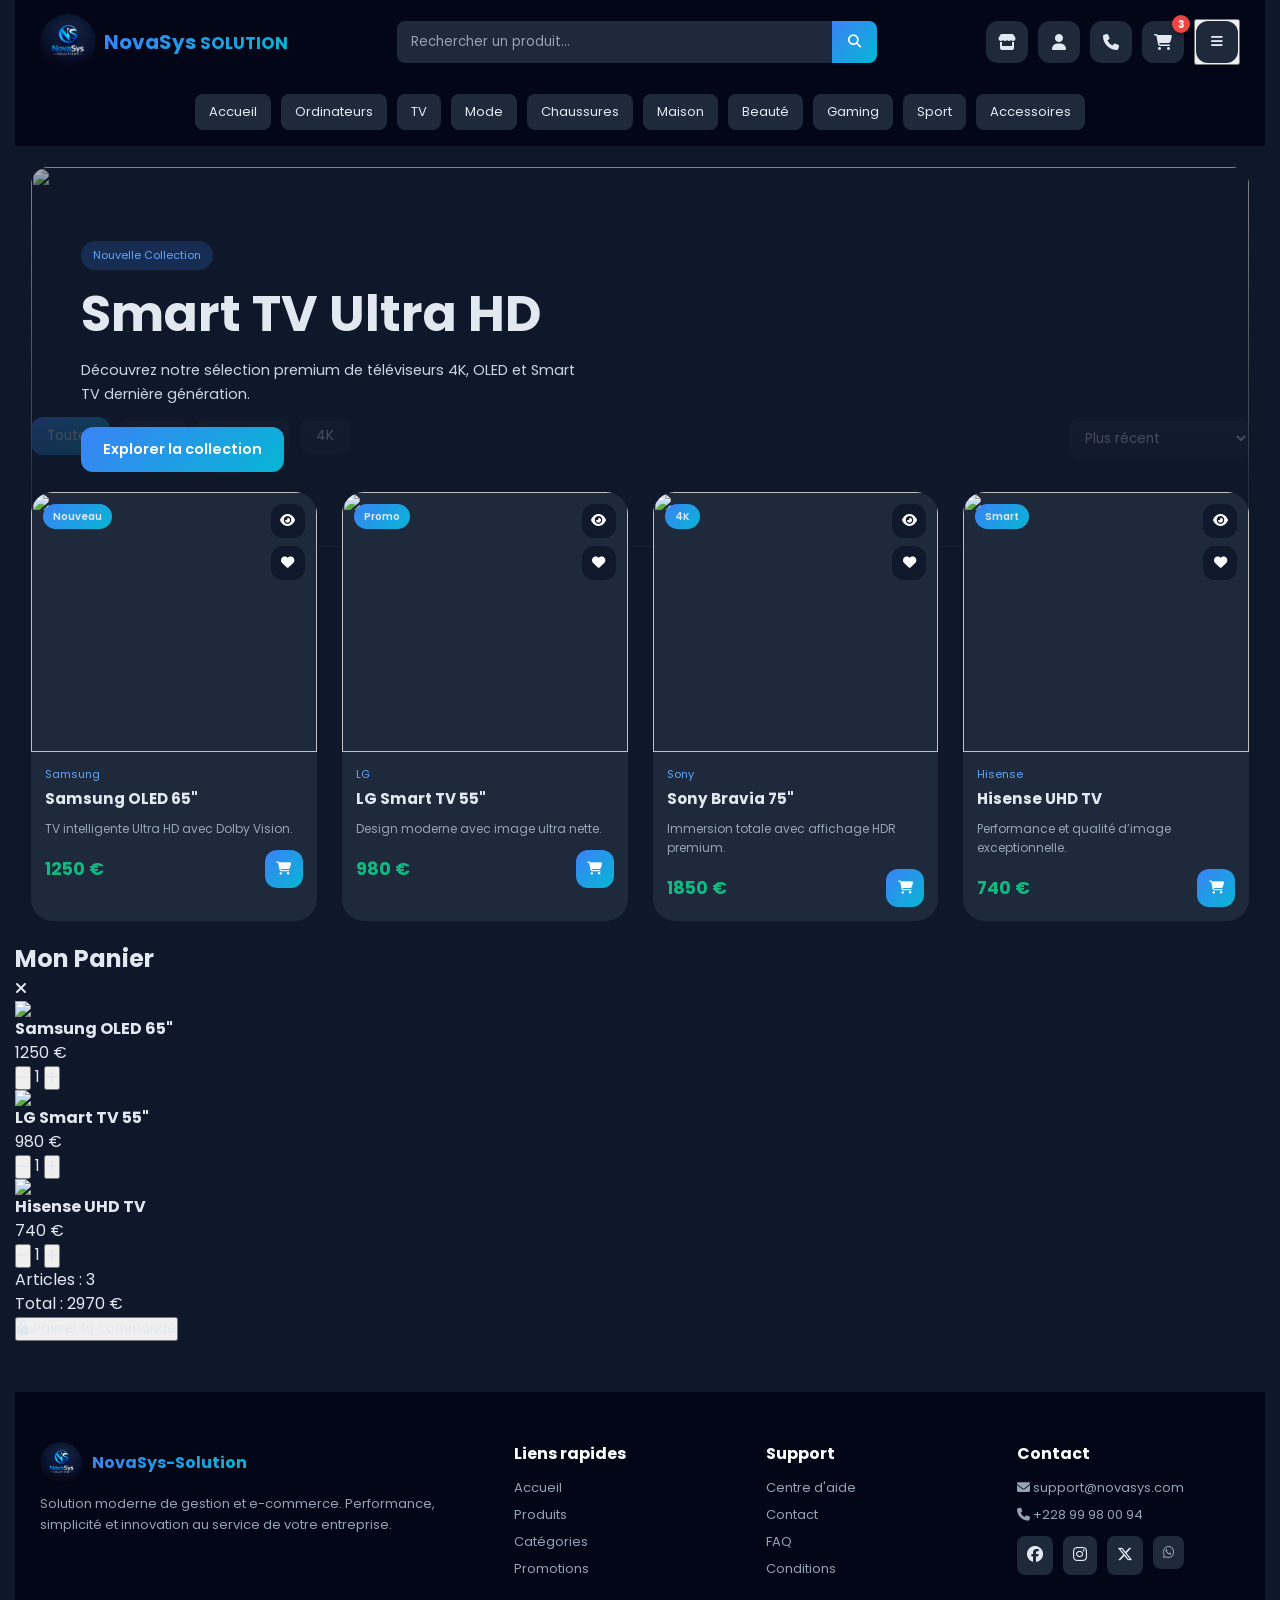
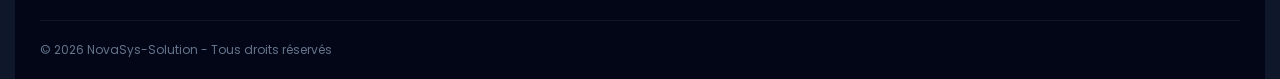
==== Categories.html @ 07cbf14b "Add files via upload" ====
<!DOCTYPE html>
<html lang="fr">
<head>

<meta charset="UTF-8"/>
<meta name="viewport" content="width=device-width, initial-scale=1.0"/>

<title>NovaSys-Solution</title>

<link href="https://fonts.googleapis.com/css2?family=Poppins:wght@300;400;500;600;700&display=swap" rel="stylesheet">
<link rel="stylesheet" href="https://cdnjs.cloudflare.com/ajax/libs/font-awesome/6.5.2/css/all.min.css"/>
<link rel="stylesheet" href="categorie.css">
  <link rel="stylesheet" href="Style.css">
</head>

<body>

<!-- ================= NAVBAR ================= -->
  <header class="navbar">

    <div class="top-nav">
      <div class="top-container">

        <a href="Acceuil.html" class="logo">
          <img src="logo.png" alt="Logo NovaSys-Solution">
          <span>
            NovaSys
            <small>SOLUTION</small>
          </span>
        </a>

        <form class="search" role="search" aria-label="Recherche de produits">
          <input type="text" placeholder="Rechercher un produit..." aria-label="Rechercher un produit">
          <button type="submit" aria-label="Lancer la recherche">
            <i class="fa fa-search" aria-hidden="true"></i>
          </button>
        </form>

        <div class="icons">

          <i class="fa fa-store" role="button" tabindex="0" aria-label="Nos boutiques"></i>

          <a href="login.html" aria-label="Mon compte">
            <i class="fa fa-user" aria-hidden="true"></i>
          </a>

          <a href="tel:+22899980094" aria-label="Nous appeler">
            <i class="fa fa-phone" aria-hidden="true"></i>
          </a>

          <!-- PANIER -->
          <div class="cart-icon" id="openCart" role="button" tabindex="0" aria-label="Ouvrir le panier">
            <i class="fa fa-cart-shopping" aria-hidden="true"></i>
            <span class="cart-badge" id="cartCount">3</span>
          </div>

          <button class="menu-toggle" id="menuToggle" aria-label="Ouvrir le menu" aria-expanded="false">
            <i class="fa fa-bars" aria-hidden="true"></i>
          </button>

        </div>

      </div>
    </div>

    <nav class="category-nav" id="categoryNav" aria-label="Catégories de produits">
      <div class="category-container">

        <a href="Acceuil.html"><div class="category">Accueil</div></a>
        <a href="Categories.html"><div class="category">Ordinateurs</div></a>
        <a href="Categories.html"><div class="category">TV</div></a>
        <a href="Categories.html"><div class="category">Mode</div></a>
        <a href="Categories.html"><div class="category">Chaussures</div></a>
        <a href="Categories.html"><div class="category">Maison</div></a>
        <a href="Categories.html"><div class="category">Beauté</div></a>
        <a href="Categories.html"><div class="category">Gaming</div></a>
        <a href="Categories.html"><div class="category">Sport</div></a>
        <a href="Categories.html"><div class="category">Accessoires</div></a>

      </div>
    </nav>

  </header>


<!-- ================= HERO ================= -->

<section class="hero">

  <div class="hero-box">

    <img src="https://picsum.photos/1400/500?tv" alt="">

    <div class="hero-overlay">

      <div class="hero-content">

        <span>Nouvelle Collection</span>

        <h1>Smart TV Ultra HD</h1>

        <p>
          Découvrez notre sélection premium de téléviseurs 4K,
          OLED et Smart TV dernière génération.
        </p>

        <button>
          Explorer la collection
        </button>

      </div>

    </div>

  </div>

</section>

<!-- ================= FILTER ================= -->

<div class="filter-bar">

  <div class="filter-left">

    <button class="filter-btn active">Toutes</button>
    <button class="filter-btn">OLED</button>
    <button class="filter-btn">Smart TV</button>
    <button class="filter-btn">4K</button>

  </div>

  <div class="filter-right">

    <select>
      <option>Plus récent</option>
      <option>Prix croissant</option>
      <option>Prix décroissant</option>
    </select>

  </div>

</div>

<!-- ================= PRODUCTS ================= -->

<section class="products-section">

  <div class="products">

    <!-- PRODUCT -->
    <div class="product">

      <div class="product-image">

        <img src="https://picsum.photos/400/300?201">

        <span class="product-badge">
          Nouveau
        </span>

        <div class="product-actions">

          <button>
            <i class="fa fa-eye"></i>
          </button>

          <button>
            <i class="fa fa-heart"></i>
          </button>

        </div>

      </div>

      <div class="product-body">

        <div class="product-category">
          Samsung
        </div>

        <h3>Samsung OLED 65"</h3>

        <p class="product-desc">
          TV intelligente Ultra HD avec Dolby Vision.
        </p>

        <div class="product-footer">

          <div class="price">
            1250 €
          </div>

          <button class="btn-cart">
            <i class="fa fa-cart-shopping"></i>
          </button>

        </div>

      </div>

    </div>

    <!-- PRODUCT -->
    <div class="product">

      <div class="product-image">

        <img src="https://picsum.photos/400/300?202">

        <span class="product-badge">
          Promo
        </span>

        <div class="product-actions">

          <button>
            <i class="fa fa-eye"></i>
          </button>

          <button>
            <i class="fa fa-heart"></i>
          </button>

        </div>

      </div>

      <div class="product-body">

        <div class="product-category">
          LG
        </div>

        <h3>LG Smart TV 55"</h3>

        <p class="product-desc">
          Design moderne avec image ultra nette.
        </p>

        <div class="product-footer">

          <div class="price">
            980 €
          </div>

          <button class="btn-cart">
            <i class="fa fa-cart-shopping"></i>
          </button>

        </div>

      </div>

    </div>

    <!-- PRODUCT -->
    <div class="product">

      <div class="product-image">

        <img src="https://picsum.photos/400/300?203">

        <span class="product-badge">
          4K
        </span>

        <div class="product-actions">

          <button>
            <i class="fa fa-eye"></i>
          </button>

          <button>
            <i class="fa fa-heart"></i>
          </button>

        </div>

      </div>

      <div class="product-body">

        <div class="product-category">
          Sony
        </div>

        <h3>Sony Bravia 75"</h3>

        <p class="product-desc">
          Immersion totale avec affichage HDR premium.
        </p>

        <div class="product-footer">

          <div class="price">
            1850 €
          </div>

          <button class="btn-cart">
            <i class="fa fa-cart-shopping"></i>
          </button>

        </div>

      </div>

    </div>

    <!-- PRODUCT -->
    <div class="product">

      <div class="product-image">

        <img src="https://picsum.photos/400/300?204">

        <span class="product-badge">
          Smart
        </span>

        <div class="product-actions">

          <button>
            <i class="fa fa-eye"></i>
          </button>

          <button>
            <i class="fa fa-heart"></i>
          </button>

        </div>

      </div>

      <div class="product-body">

        <div class="product-category">
          Hisense
        </div>

        <h3>Hisense UHD TV</h3>

        <p class="product-desc">
          Performance et qualité d’image exceptionnelle.
        </p>

        <div class="product-footer">

          <div class="price">
            740 €
          </div>

          <button class="btn-cart">
            <i class="fa fa-cart-shopping"></i>
          </button>

        </div>

      </div>

    </div>

  </div>

</section>

<!-- ================= PANIER LATERAL ================= -->

<div class="cart-overlay" id="cartOverlay"></div>

<div class="cart-sidebar" id="cartSidebar">

  <!-- HEADER -->
  <div class="cart-header">

    <h2>Mon Panier</h2>

    <i class="fa fa-xmark close-cart" id="closeCart"></i>

  </div>

  <!-- CONTENU PANIER -->
  <div class="cart-content">

    <!-- ARTICLE -->
    <div class="cart-item" data-price="1250">

      <img src="https://picsum.photos/100/100?201">

      <div class="cart-item-info">

        <h4>Samsung OLED 65"</h4>

        <p class="cart-price">1250 €</p>

        <!-- QUANTITE -->
        <div class="quantity-box">

          <button class="qty-btn minus">
            <i class="fa fa-minus"></i>
          </button>

          <span class="qty">1</span>

          <button class="qty-btn plus">
            <i class="fa fa-plus"></i>
          </button>

        </div>

      </div>

    </div>

    <!-- ARTICLE -->
    <div class="cart-item" data-price="980">

      <img src="https://picsum.photos/100/100?202">

      <div class="cart-item-info">

        <h4>LG Smart TV 55"</h4>

        <p class="cart-price">980 €</p>

        <!-- QUANTITE -->
        <div class="quantity-box">

          <button class="qty-btn minus">
            <i class="fa fa-minus"></i>
          </button>

          <span class="qty">1</span>

          <button class="qty-btn plus">
            <i class="fa fa-plus"></i>
          </button>

        </div>

      </div>

    </div>

    <!-- ARTICLE -->
    <div class="cart-item" data-price="740">

      <img src="https://picsum.photos/100/100?204">

      <div class="cart-item-info">

        <h4>Hisense UHD TV</h4>

        <p class="cart-price">740 €</p>

        <!-- QUANTITE -->
        <div class="quantity-box">

          <button class="qty-btn minus">
            <i class="fa fa-minus"></i>
          </button>

          <span class="qty">1</span>

          <button class="qty-btn plus">
            <i class="fa fa-plus"></i>
          </button>

        </div>

      </div>

    </div>

  </div>

  <!-- FOOTER -->
  <div class="cart-footer">

    <!-- NOMBRE D'ARTICLES -->
    <div class="cart-total">

      <span>Articles :</span>

      <span id="totalItems">3</span>

    </div>

    <!-- TOTAL PANIER -->
    <div class="cart-total">

      <span>Total :</span>

      <span id="totalPrice">2970 €</span>

    </div>

    <!-- BOUTON -->
    <button class="checkout-btn">

      <i class="fa fa-bag-shopping"></i>

      Passer la commande

    </button>

  </div>

</div>

<footer class="footer">

  <div class="footer-container">

    <!-- LOGO + DESCRIPTION -->
    <div class="footer-col">

      <div class="footer-logo">

        <img src="logo.png" alt="logo">

        <span>NovaSys-Solution</span>

      </div>

      <p>
        Solution moderne de gestion et e-commerce.
        Performance, simplicité et innovation au service de votre entreprise.
      </p>

    </div>

    <!-- LIENS RAPIDES -->
    <div class="footer-col">

      <h3>Liens rapides</h3>

      <a href="#">Accueil</a>
      <a href="#">Produits</a>
      <a href="#">Catégories</a>
      <a href="#">Promotions</a>

    </div>

    <!-- SUPPORT -->
    <div class="footer-col">

      <h3>Support</h3>

      <a href="#">Centre d'aide</a>
      <a href="#">Contact</a>
      <a href="#">FAQ</a>
      <a href="#">Conditions</a>

    </div>

    <!-- CONTACT -->
    <div class="footer-col">

      <h3>Contact</h3>

      <p>
        <i class="fa fa-envelope"></i>
        support@novasys.com
      </p>

      <p>
        <i class="fa fa-phone"></i>
        +228 99 98 00 94
      </p>

      <div class="socials">

        <i class="fa-brands fa-facebook"></i>
        <i class="fa-brands fa-instagram"></i>
        <i class="fa-brands fa-x-twitter"></i>

        <a href="https://wa.me/22899980094" target="_blank">
          <i class="fa-brands fa-whatsapp"></i>
        </a>

      </div>

    </div>

  </div>

  <div class="footer-bottom">
    © 2026 NovaSys-Solution - Tous droits réservés
  </div>

</footer>

<script>

/* ================= OUVERTURE PANIER ================= */

const openCart = document.getElementById("openCart");
const closeCart = document.getElementById("closeCart");
const cartSidebar = document.getElementById("cartSidebar");
const cartOverlay = document.getElementById("cartOverlay");

openCart.addEventListener("click", ()=>{

  cartSidebar.classList.add("active");
  cartOverlay.classList.add("active");

});

closeCart.addEventListener("click", ()=>{

  cartSidebar.classList.remove("active");
  cartOverlay.classList.remove("active");

});

cartOverlay.addEventListener("click", ()=>{

  cartSidebar.classList.remove("active");
  cartOverlay.classList.remove("active");

});

/* ================= GESTION QUANTITE ================= */

const plusBtns = document.querySelectorAll(".plus");
const minusBtns = document.querySelectorAll(".minus");

plusBtns.forEach(btn=>{

  btn.addEventListener("click", ()=>{

    const cartItem = btn.closest(".cart-item");

    const qtyElement = cartItem.querySelector(".qty");

    let qty = parseInt(qtyElement.innerText);

    qty++;

    qtyElement.innerText = qty;

    updateCart();

  });

});

minusBtns.forEach(btn=>{

  btn.addEventListener("click", ()=>{

    const cartItem = btn.closest(".cart-item");

    const qtyElement = cartItem.querySelector(".qty");

    let qty = parseInt(qtyElement.innerText);

    if(qty > 1){

      qty--;

      qtyElement.innerText = qty;

      updateCart();

    }

  });

});

/* ================= TOTAL PANIER ================= */

function updateCart(){

  const cartItems = document.querySelectorAll(".cart-item");

  let total = 0;

  let totalItems = 0;

  cartItems.forEach(item=>{

    const price = parseInt(item.dataset.price);

    const qty = parseInt(item.querySelector(".qty").innerText);

    total += price * qty;

    totalItems += qty;

  });

  document.getElementById("totalPrice").innerText = total + " €";

  document.getElementById("totalItems").innerText = totalItems;

  document.getElementById("cartCount").innerText = totalItems;

}

/* INITIALISATION */

updateCart();

</script>

</body>
</html>
---- categorie.css ----
/* =====================================================================
   NOVASYS-SOLUTION — PAGE CATÉGORIE (categorie.css)
   Réécriture complète — approche MOBILE-FIRST
   Breakpoints : 576px / 768px / 992px / 1200px / 1400px
   Variables harmonisées avec r.css pour une cohérence inter-pages.
   ===================================================================== */

/* =====================================================================
   1. RESET
   ===================================================================== */
*,
*::before,
*::after {
  margin: 0;
  padding: 0;
  box-sizing: border-box;
}

html {
  scroll-behavior: smooth;
  scrollbar-gutter: stable both-edges;
}

body {
  font-family: 'Poppins', sans-serif;
  background: var(--dark);
  color: var(--text);
  line-height: 1.5;
  -webkit-font-smoothing: antialiased;
}

img {
  display: block;
  max-width: 100%;
}

button,
input,
select {
  font-family: inherit;
  color: inherit;
}

a {
  color: inherit;
  text-decoration: none;
}

ul {
  list-style: none;
}

a:focus-visible,
button:focus-visible,
input:focus-visible,
select:focus-visible,
.category:focus-visible,
[tabindex]:focus-visible {
  outline: 2px solid var(--secondary);
  outline-offset: 2px;
  border-radius: 6px;
}


/* =====================================================================
   2. DESIGN TOKENS
   ===================================================================== */
:root {
  /* Couleurs */
  --dark: #0f172a;
  --dark-strong: #020617;
  --card: #1e293b;
  --surface: #111827;
  --primary: #3b82f6;
  --secondary: #06b6d4;
  --gradient: linear-gradient(135deg, var(--primary), var(--secondary));
  --text: #e2e8f0;
  --muted: #94a3b8;
  --success: #10b981;
  --danger: #ef4444;
  --border-soft: rgba(255, 255, 255, 0.06);

  /* Rayons */
  --radius-sm: 8px;
  --radius-md: 12px;
  --radius-lg: 18px;
  --radius-xl: 22px;
  --radius-pill: 999px;

  /* Ombres */
  --shadow-sm: 0 4px 12px rgba(0, 0, 0, 0.25);
  --shadow-md: 0 15px 35px rgba(0, 0, 0, 0.35);

  /* Transitions */
  --transition-fast: 0.2s ease;
  --transition-base: 0.3s ease;
  --transition-slow: 0.4s ease;

  /* Conteneurs */
  --container-max: 1200px;
  --container-wide: 1250px;

  --navbar-height: 74px;
}


/* =====================================================================
   3. NAVBAR
   ===================================================================== */
.navbar {
  background: var(--dark-strong);
  border-bottom: 1px solid var(--border-soft);
}

/* ---------- TOP NAV ---------- */
.top-nav {
  display: flex;
  justify-content: center;
  align-items: center;
  padding: 12px 16px;
}

.top-container {
  width: 100%;
  max-width: var(--container-max);
  display: flex;
  flex-wrap: wrap;
  justify-content: space-between;
  align-items: center;
  gap: 10px;
}

/* ---------- LOGO ---------- */
.logo {
  display: flex;
  align-items: center;
  gap: 8px;
  font-weight: 800;
  font-size: 14px;
  cursor: pointer;
  flex-shrink: 0;
}

.logo img {
  width: 42px;
  height: 42px;
  object-fit: cover;
  border-radius: 50%;
  flex-shrink: 0;
}

.logo span {
  background: var(--gradient);
  -webkit-background-clip: text;
  -webkit-text-fill-color: transparent;
  background-clip: text;
  font-weight: 700;
  font-size: 16px;
}

/* ---------- RECHERCHE ---------- */
.search {
  display: flex;
  width: 100%;
  order: 3;                 /* passe sous le logo/icônes en mobile */
}

.search input {
  width: 100%;
  min-width: 0;
  padding: 11px 14px;
  border: none;
  outline: none;
  background: var(--card);
  color: white;
  border-radius: var(--radius-sm) 0 0 var(--radius-sm);
}

.search input::placeholder {
  color: var(--muted);
}

.search button {
  flex-shrink: 0;
  padding: 0 16px;
  border: none;
  background: var(--gradient);
  color: white;
  border-radius: 0 var(--radius-sm) var(--radius-sm) 0;
  cursor: pointer;
  transition: filter var(--transition-fast);
}

.search button:hover {
  filter: brightness(1.1);
}

/* ---------- ICÔNES ---------- */
.icons {
  display: flex;
  align-items: center;
  gap: 10px;
  flex-shrink: 0;
}

.icons i {
  width: 38px;
  height: 38px;
  display: flex;
  align-items: center;
  justify-content: center;
  background: var(--card);
  border-radius: var(--radius-md);
  cursor: pointer;
  flex-shrink: 0;
  transition: background var(--transition-base), transform var(--transition-base);
}

.icons i:hover {
  background: var(--gradient);
  transform: translateY(-2px);
}

/* ---------- PANIER ---------- */
.cart-icon {
  position: relative;
  width: 38px;
  height: 38px;
  display: flex;
  align-items: center;
  justify-content: center;
  background: var(--card);
  border-radius: var(--radius-md);
  cursor: pointer;
  flex-shrink: 0;
  transition: background var(--transition-base), transform var(--transition-base);
}

.cart-icon:hover {
  background: var(--gradient);
  transform: translateY(-2px);
}

.cart-badge {
  position: absolute;
  top: -6px;
  right: -6px;
  width: 18px;
  height: 18px;
  display: flex;
  align-items: center;
  justify-content: center;
  background: var(--danger);
  color: white;
  font-size: 10px;
  font-weight: 700;
  border-radius: 50%;
  box-shadow: 0 2px 6px rgba(0, 0, 0, 0.4);
}

/* ---------- CATEGORY NAV ---------- */
.category-nav {
  display: flex;
  justify-content: flex-start;
  padding: 10px 16px 14px;
  overflow-x: auto;
  -webkit-overflow-scrolling: touch;
  scrollbar-width: thin;
  scrollbar-color: var(--primary) transparent;
}

.category-container {
  display: flex;
  gap: 10px;
  flex-wrap: nowrap;
  max-width: var(--container-max);
  margin: 0 auto;
}

.category {
  flex-shrink: 0;
  padding: 8px 14px;
  background: var(--card);
  border-radius: var(--radius-sm);
  font-size: 13px;
  white-space: nowrap;
  cursor: pointer;
  transition: background var(--transition-base);
}

.category:hover {
  background: var(--gradient);
}


/* =====================================================================
   4. HERO
   ===================================================================== */
.hero {
  max-width: var(--container-wide);
  margin: 20px auto;
  padding: 0 16px;
}

.hero-box {
  position: relative;
  height: 222px;
  border-radius: var(--radius-lg);
  overflow: hidden;
}

.hero-box img {
  width: 100%;
  height: 100%;
  object-fit: cover;
}

.hero-overlay {
  position: absolute;
  inset: 0;
  background: linear-gradient(to top, rgba(15, 23, 42, 0.95), rgba(15, 23, 42, 0.35));
  display: flex;
  align-items: flex-end;
  padding: 24px;
}

.hero-content {
  max-width: 500px;
}

.hero-content span {
  display: inline-block;
  background: rgba(59, 130, 246, 0.2);
  color: #60a5fa;
  padding: 6px 12px;
  border-radius: var(--radius-pill);
  font-size: 11px;
}

.hero-content h1 {
  font-size: clamp(1.5rem, 5vw + 0.5rem, 3.125rem);
  line-height: 1.2;
  margin: 14px 0;
}

.hero-content p {
  color: #cbd5e1;
  line-height: 1.7;
  margin-bottom: 20px;
  font-size: 0.9rem;
}

.hero-content button {
  padding: 12px 22px;
  border: none;
  border-radius: var(--radius-md);
  background: var(--gradient);
  color: white;
  cursor: pointer;
  font-weight: 600;
  font-size: 0.9rem;
  transition: transform var(--transition-base);
}

.hero-content button:hover {
  transform: translateY(-2px);
}


/* =====================================================================
   5. BARRE DE FILTRES
   ===================================================================== */
.filter-bar {
  max-width: var(--container-wide);
  margin: 24px auto;
  padding: 0 16px;
  display: flex;
  flex-direction: column;
  margin-top: -150px;
  gap: 14px;
}

.filter-left {
  display: flex;
  gap: 10px;
  flex-wrap: nowrap;
  overflow-x: auto;
  padding-bottom: 4px;
  -webkit-overflow-scrolling: touch;
}

.filter-btn {
  flex-shrink: 0;
  background: var(--card);
  border: none;
  color: white;
  padding: 9px 16px;
  border-radius: var(--radius-md);
  font-size: 0.85rem;
  cursor: pointer;
  transition: background var(--transition-base);
}

.filter-btn.active,
.filter-btn:hover {
  background: var(--gradient);
}

.filter-right select {
  width: 100%;
  background: var(--card);
  border: none;
  padding: 11px 12px;
  color: white;
  border-radius: var(--radius-md);
}


/* =====================================================================
   6. GRILLE PRODUITS
   ===================================================================== */
.products-section {
  display: flex;
  justify-content: center;
  padding: 8px 16px 20px;
}

.products {
  width: 100%;
  max-width: var(--container-wide);
  display: grid;
  grid-template-columns: repeat(2, 1fr);
  gap: 16px;
}

/* ---------- CARTE PRODUIT ---------- */
.product {
  background: var(--card);
  border-radius: var(--radius-xl);
  overflow: hidden;
  position: relative;
  transition: transform var(--transition-base);
}

.product:hover {
  transform: translateY(-6px);
}

.product-image {
  position: relative;
  overflow: hidden;
}

.product-image img {
  width: 100%;
  height: 160px;
  object-fit: cover;
  transition: transform var(--transition-slow);
}

.product:hover .product-image img {
  transform: scale(1.05);
}

/* BADGE */
.product-badge {
  position: absolute;
  top: 12px;
  left: 12px;
  background: var(--gradient);
  padding: 5px 10px;
  border-radius: var(--radius-pill);
  font-size: 10px;
  font-weight: 600;
}

/* ACTIONS (survol desktop / toujours visible en tactile) */
.product-actions {
  position: absolute;
  top: 12px;
  right: 12px;
  display: flex;
  flex-direction: column;
  gap: 8px;
  opacity: 1;
  transition: opacity var(--transition-base);
}

.product-actions button {
  width: 34px;
  height: 34px;
  border: none;
  border-radius: var(--radius-md);
  background: rgba(15, 23, 42, 0.9);
  color: white;
  cursor: pointer;
  transition: background var(--transition-fast);
}

.product-actions button:hover {
  background: var(--gradient);
}

/* BODY */
.product-body {
  padding: 14px;
}

.product-category {
  color: #60a5fa;
  font-size: 11px;
  margin-bottom: 6px;
}

.product-body h3 {
  margin-bottom: 8px;
  font-size: 0.95rem;
}

.product-desc {
  color: var(--muted);
  font-size: 12px;
  line-height: 1.6;
  margin-bottom: 12px;
}

.product-footer {
  display: flex;
  justify-content: space-between;
  align-items: center;
  gap: 8px;
}

.price {
  color: var(--success);
  font-size: 1.1rem;
  font-weight: 700;
}

.btn-cart {
  flex-shrink: 0;
  width: 38px;
  height: 38px;
  border: none;
  border-radius: var(--radius-md);
  background: var(--gradient);
  color: white;
  cursor: pointer;
  transition: transform var(--transition-base);
}

.btn-cart:hover {
  transform: scale(1.05);
}


/* =====================================================================
   7. FOOTER (aligné à gauche, jamais centré — cohérent avec r.css)
   ===================================================================== */
.footer {
  background: var(--dark-strong);
  margin-top: 50px;
  padding: 50px 16px 20px;
  border-top: 1px solid var(--border-soft);
}

.footer-container {
  max-width: var(--container-max);
  margin: 0 auto;
  display: grid;
  grid-template-columns: 1fr;
  gap: 28px;
  text-align: left;
}

.footer-col h3 {
  margin-bottom: 12px;
  font-size: 16px;
  color: white;
}

.footer-col p,
.footer-col a {
  color: var(--muted);
  font-size: 13px;
  line-height: 1.6;
  display: block;
  margin-bottom: 6px;
  transition: color var(--transition-fast), transform var(--transition-fast);
}

.footer-col a:hover {
  color: var(--primary);
  transform: translateX(3px);
}

.footer-logo {
  display: flex;
  align-items: center;
  justify-content: flex-start;
  gap: 10px;
  margin-bottom: 10px;
}

.footer-logo img {
  width: 42px;
  height: 42px;
  border-radius: 50%;
  object-fit: cover;
}

.footer-logo span {
  font-weight: 700;
  background: var(--gradient);
  -webkit-background-clip: text;
  -webkit-text-fill-color: transparent;
  background-clip: text;
}

.socials {
  margin-top: 10px;
  display: flex;
  justify-content: flex-start;
  gap: 10px;
}

.socials i {
  background: var(--card);
  padding: 10px;
  border-radius: var(--radius-sm);
  cursor: pointer;
  transition: background var(--transition-fast), transform var(--transition-fast);
}

.socials i:hover {
  background: var(--gradient);
  transform: translateY(-3px);
}

.footer-bottom {
  max-width: var(--container-max);
  margin: 35px auto 0;
  text-align: left;
  padding-top: 20px;
  border-top: 1px solid var(--border-soft);
  color: #64748b;
  font-size: 12px;
}


/* =====================================================================
   8. MEDIA QUERIES — MOBILE-FIRST
   ===================================================================== */

/* ---------- ≥ 480px : grands mobiles ---------- */
@media (min-width: 480px) {
  .products {
    gap: 20px;
  }

  .product-image img {
    height: 190px;
  }

  .footer-container {
    grid-template-columns: 1fr 1fr;
  }
}

/* ---------- ≥ 576px : petites tablettes ---------- */
@media (min-width: 576px) {
  .hero-box {
    height: 280px;
  }

  .filter-bar {
    flex-direction: row;
    align-items: center;
    justify-content: space-between;
  }

  .filter-right select {
    width: auto;
    min-width: 180px;
  }
}

/* ---------- ≥ 768px : tablettes ---------- */
@media (min-width: 768px) {
  .top-nav {
    padding: 14px 24px;
  }

  .logo {
    font-size: 16px;
  }

  .logo img {
    width: 56px;
    height: 56px;
  }

  .logo span {
    font-size: 20px;
  }

  /* La recherche redevient une zone centrale entre logo et icônes */
  .search {
    width: auto;
    flex: 1 1 auto;
    min-width: 0;
    max-width: 420px;
    margin: 0 20px;
    order: 0;
  }

  .icons i,
  .cart-icon {
    width: 42px;
    height: 42px;
  }

  .category-nav {
    justify-content: center;
    padding: 10px 24px 16px;
    overflow-x: visible;
  }

  .category-container {
    flex-wrap: wrap;
    justify-content: center;
  }

  .hero-box {
    height: 340px;
  }

  .hero-overlay {
    align-items: center;
    padding: 50px;
  }

  .products {
    grid-template-columns: repeat(2, 1fr);
    gap: 24px;
  }

  .product-image img {
    height: 220px;
  }

  .footer-container {
    grid-template-columns: 2fr 1fr 1fr 1fr;
  }
}

/* ---------- ≥ 992px : petits écrans de bureau ---------- */
@media (min-width: 992px) {
  .hero-box {
    height: 380px;
  }

  .products {
    grid-template-columns: repeat(3, 1fr);
  }

  .product-image img {
    height: 240px;
  }
}

/* ---------- ≥ 1200px : grands écrans ---------- */
@media (min-width: 1200px) {
  .search {
    max-width: 480px;
  }

  .products {
    grid-template-columns: repeat(4, 1fr);
    gap: 25px;
  }

  .product-image img {
    height: 260px;
  }
}

/* ---------- ≥ 1400px : très grands écrans ---------- */
@media (min-width: 1400px) {
  .hero-box {
    height: 420px;
  }
}


/* =====================================================================
   9. ACCESSIBILITÉ
   ===================================================================== */
@media (prefers-reduced-motion: reduce) {
  *,
  *::before,
  *::after {
    animation-duration: 0.001ms !important;
    transition-duration: 0.001ms !important;
    scroll-behavior: auto !important;
  }
}
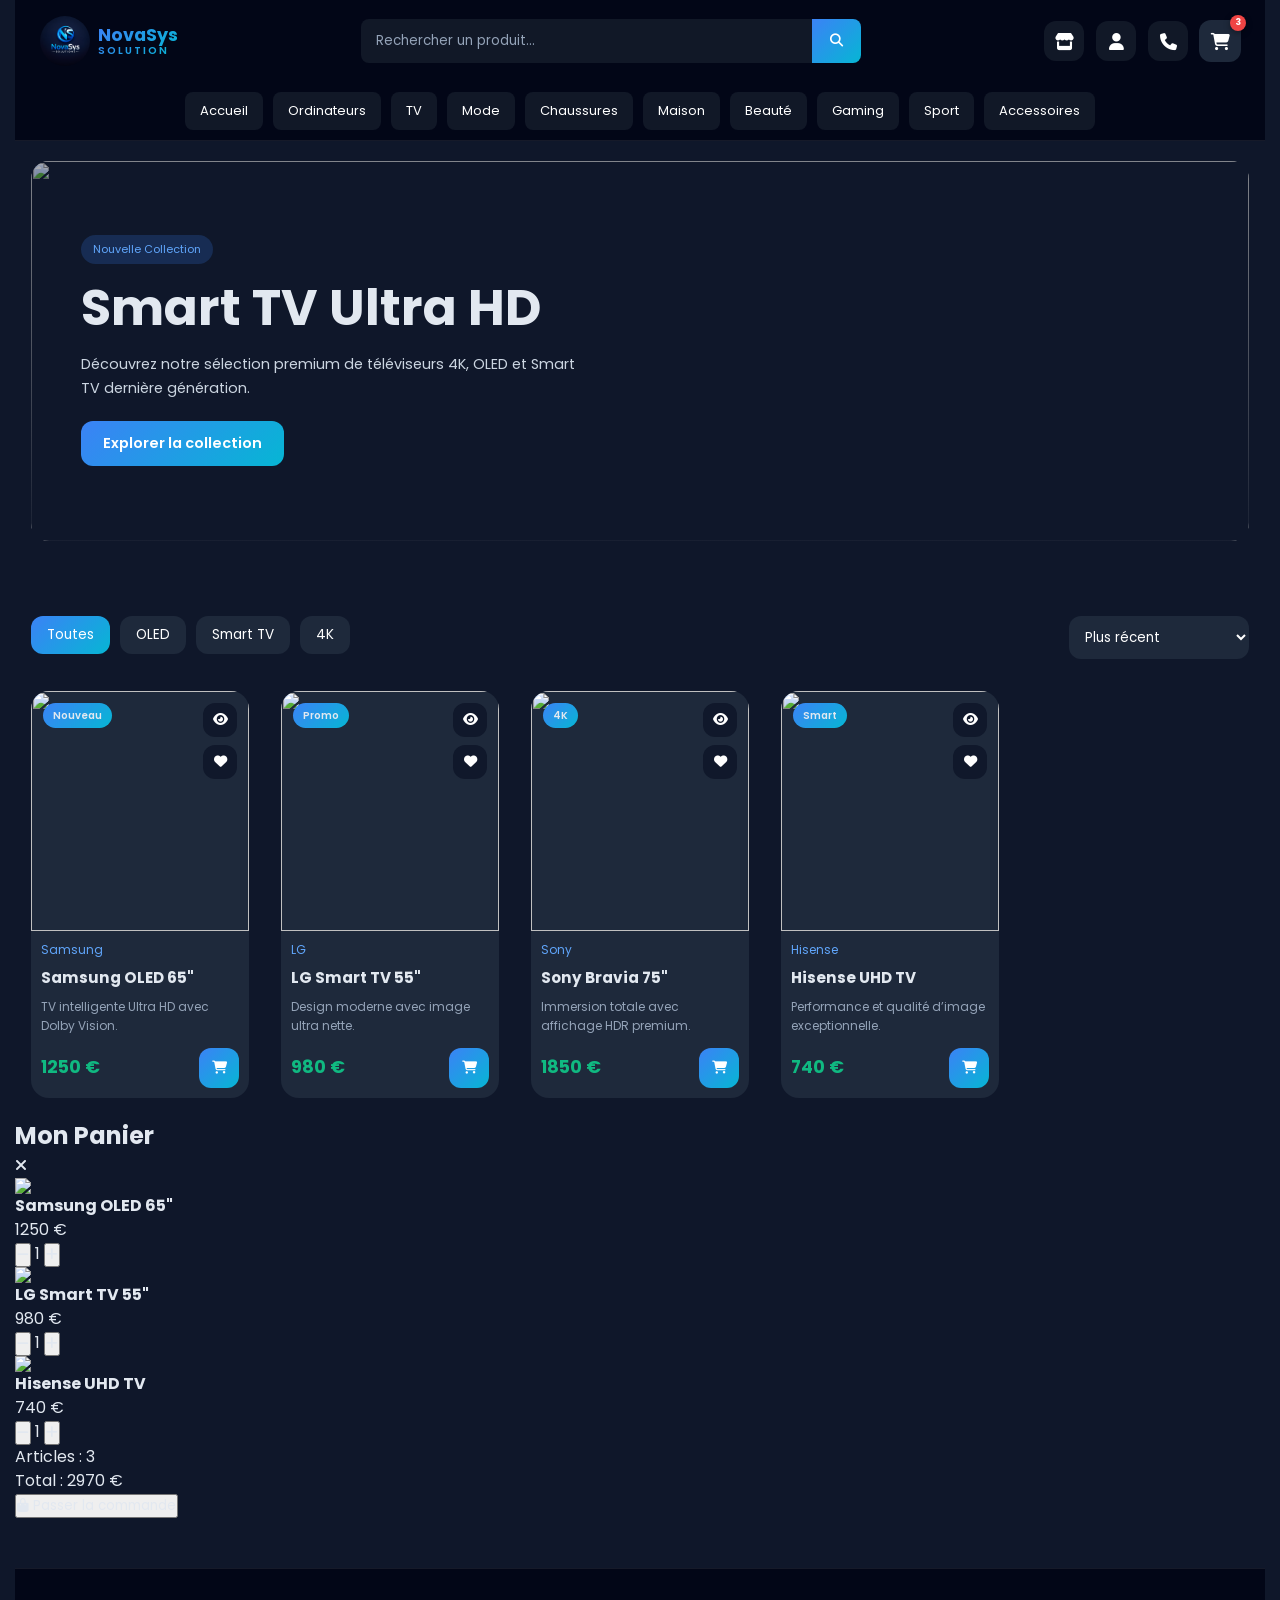
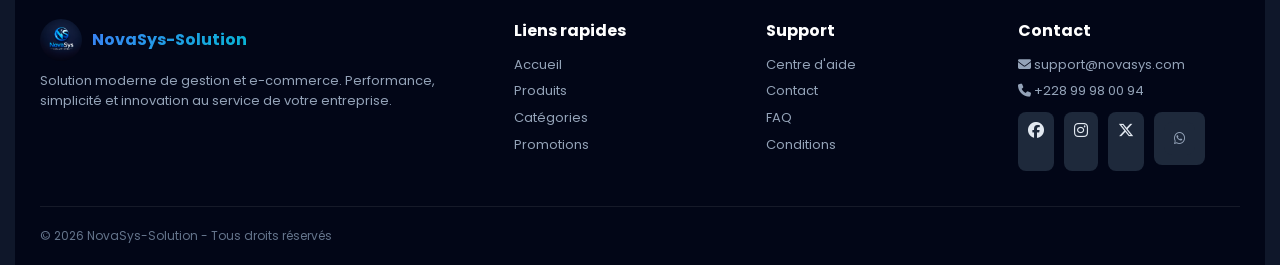
==== commit 6a31c354: "Update Categories.html" ====
--- a/Categories.html
+++ b/Categories.html
@@ -10,7 +10,7 @@
 <link href="https://fonts.googleapis.com/css2?family=Poppins:wght@300;400;500;600;700&display=swap" rel="stylesheet">
 <link rel="stylesheet" href="https://cdnjs.cloudflare.com/ajax/libs/font-awesome/6.5.2/css/all.min.css"/>
 <link rel="stylesheet" href="categorie.css">
-  <link rel="stylesheet" href="Style.css">
+  <link rel="stylesheet" href="r.css">
 </head>
 
 <body>
@@ -706,4 +706,4 @@
 </script>
 
 </body>
-</html>+</html>
--- a/r.css
+++ b/r.css
@@ -0,0 +1,1234 @@
+/* =====================================================================
+   NOVASYS-SOLUTION — FEUILLE DE STYLE PRINCIPALE (r.css)
+   Réécriture complète — approche MOBILE-FIRST
+   Breakpoints : 576px / 768px / 992px / 1200px / 1400px
+   ===================================================================== */
+
+/* =====================================================================
+   1. RESET
+   ===================================================================== */
+*,
+*::before,
+*::after {
+  margin: 0;
+  padding: 0;
+  box-sizing: border-box;
+}
+
+html {
+  scroll-behavior: smooth;
+  -webkit-text-size-adjust: 100%;
+  /* Réserve un espace de la largeur de la scrollbar des DEUX côtés,
+     pour que le contenu centré (navbar, sections...) ne soit plus
+     décalé visuellement vers la gauche à cause de la scrollbar
+     qui, par défaut, ne "mange" de l'espace qu'à droite. */
+  scrollbar-gutter: stable both-edges;
+}
+
+body {
+  font-family: 'Poppins', sans-serif;
+  background: var(--dark);
+  color: var(--text);
+  line-height: 1.5;
+  -webkit-font-smoothing: antialiased;
+}
+
+img {
+  display: block;
+  max-width: 100%;
+}
+
+button,
+input {
+  font-family: inherit;
+  color: inherit;
+}
+
+a {
+  color: inherit;
+}
+
+ul,
+ol {
+  list-style: none;
+}
+
+/* Accessibilité clavier */
+a:focus-visible,
+button:focus-visible,
+input:focus-visible,
+.category:focus-visible,
+[tabindex]:focus-visible {
+  outline: 2px solid var(--secondary);
+  outline-offset: 2px;
+  border-radius: 6px;
+}
+
+/* Masque proprement les barres de défilement horizontales décoratives */
+.category-container,
+.filters {
+  scrollbar-width: thin;
+  scrollbar-color: var(--primary) transparent;
+}
+
+
+/* =====================================================================
+   2. DESIGN TOKENS (variables globales)
+   ===================================================================== */
+:root {
+  /* Couleurs */
+  --dark: #0f172a;
+  --dark-strong: #020617;
+  --card: #1e293b;
+  --surface: #111827;
+  --primary: #3b82f6;
+  --secondary: #06b6d4;
+  --gradient: linear-gradient(135deg, var(--primary), var(--secondary));
+  --text: #e2e8f0;
+  --muted: #94a3b8;
+  --success: #10b981;
+  --danger: #ef4444;
+  --border-soft: rgba(255, 255, 255, 0.08);
+
+  /* Rayons */
+  --radius-sm: 8px;
+  --radius-md: 12px;
+  --radius-lg: 18px;
+  --radius-xl: 24px;
+  --radius-pill: 999px;
+
+  /* Ombres */
+  --shadow-sm: 0 4px 12px rgba(0, 0, 0, 0.25);
+  --shadow-md: 0 15px 35px rgba(0, 0, 0, 0.35);
+  --shadow-lg: 0 25px 50px rgba(0, 0, 0, 0.35);
+
+  /* Transitions */
+  --transition-fast: 0.2s ease;
+  --transition-base: 0.3s ease;
+  --transition-slow: 0.6s ease;
+
+  /* Conteneurs */
+  --container-max: 1300px;
+  --container-wide: 1500px;
+
+  /* Hauteur de la navbar fixe (mobile) — utilisée pour le padding-top du body */
+  --navbar-height: 90px;
+}
+
+
+/* =====================================================================
+   3. NAVBAR
+   ===================================================================== */
+.navbar {
+  width: 100%;
+  background: var(--dark-strong);
+  border-bottom: 1px solid var(--border-soft);
+  position: fixed;
+  top: 0;
+  left: 0;
+  z-index: 999;
+}
+
+/* Compense la navbar fixe en mobile/tablette */
+body {
+  padding-top: var(--navbar-height);
+}
+
+/* ---------- TOP NAV ---------- */
+.top-nav {
+  display: flex;
+  justify-content: center;
+  padding: 10px 16px;
+}
+
+.top-container {
+  width: 100%;
+  max-width: var(--container-max);
+  display: flex;
+  align-items: center;
+  justify-content: space-between;
+  flex-wrap: wrap;   /* permet à .search de passer sur sa propre ligne en mobile */
+  gap: 8px;
+}
+
+.icons {
+  display: flex;
+  align-items: center;
+  justify-content: flex-end;
+  gap: 8px;
+  flex-shrink: 0;
+  margin-left: auto;
+}
+
+/* ---------- LOGO ---------- */
+.logo {
+  display: flex;
+  align-items: center;
+  gap: 8px;
+  flex: 0 1 auto;
+  min-width: 0;
+}
+
+.logo img {
+  width: 34px;
+  height: 34px;
+  object-fit: cover;
+  border-radius: 50%;
+  flex-shrink: 0;
+}
+
+.logo span {
+  display: flex;
+  flex-direction: column;
+  line-height: 1.1;
+  font-size: 0.85rem;
+  font-weight: 700;
+  color: white;
+  white-space: nowrap;
+  overflow: hidden;
+  text-overflow: ellipsis;
+}
+
+.logo small {
+  font-size: 0.55rem;
+  letter-spacing: 2px;
+  font-weight: 600;
+  color: #38bdf8;
+}
+
+/* ---------- BARRE DE RECHERCHE ---------- */
+.search {
+  display: none;            /* cachée par défaut en mobile, ouverte via menu-toggle */
+  width: 100%;
+  order: 99;
+  margin-top: 12px;
+}
+
+.search.mobile-open {
+  display: flex;
+}
+
+.search input {
+  width: 100%;
+  padding: 12px 15px;
+  border: none;
+  outline: none;
+  background: var(--surface);
+  color: white;
+  border-radius: var(--radius-sm) 0 0 var(--radius-sm);
+}
+
+.search input::placeholder {
+  color: var(--muted);
+}
+
+.search button {
+  padding: 0 18px;
+  border: none;
+  background: var(--gradient);
+  color: white;
+  border-radius: 0 var(--radius-sm) var(--radius-sm) 0;
+  cursor: pointer;
+  transition: filter var(--transition-fast);
+}
+
+.search button:hover {
+  filter: brightness(1.1);
+}
+
+/* ---------- ICÔNES ---------- */
+.icons > i,
+.icons a i,
+.cart-icon {
+  width: 36px;
+  height: 36px;
+  display: flex;
+  align-items: center;
+  justify-content: center;
+  background: var(--surface);
+  border-radius: var(--radius-md);
+  color: white;
+  font-size: 15px;
+  cursor: pointer;
+  transition: background var(--transition-base), transform var(--transition-base);
+}
+
+.icons a {
+  text-decoration: none;
+  display: flex;
+}
+
+.icons > i:hover,
+.icons a i:hover,
+.cart-icon:hover {
+  background: var(--gradient);
+  transform: translateY(-2px);
+}
+
+/* ---------- PANIER ---------- */
+.cart-icon {
+  position: relative;
+}
+
+.cart-badge {
+  position: absolute;
+  top: -6px;
+  right: -6px;
+  width: 16px;
+  height: 16px;
+  display: flex;
+  align-items: center;
+  justify-content: center;
+  background: var(--danger);
+  color: white;
+  font-size: 9px;
+  font-weight: bold;
+  border-radius: 50%;
+}
+
+/* ---------- MENU TOGGLE (mobile) ---------- */
+.menu-toggle {
+  display: flex;
+  align-items: center;
+  justify-content: center;
+  width: 36px;
+  height: 36px;
+  border: none;
+  background: var(--surface);
+  color: white;
+  border-radius: var(--radius-md);
+  font-size: 16px;
+  cursor: pointer;
+  flex-shrink: 0;
+  transition: background var(--transition-base);
+}
+
+.menu-toggle:hover {
+  background: var(--gradient);
+}
+
+/* ---------- CATEGORY NAV ---------- */
+.category-nav {
+  display: none;             /* masquée par défaut en mobile */
+  flex-direction: column;
+  width: 100%;
+  gap: 8px;
+  padding: 0 16px 14px;
+}
+
+.category-nav.mobile-open {
+  display: flex;
+}
+
+.category-container {
+  width: 100%;
+  max-width: var(--container-max);
+  margin: 0 auto;
+  display: flex;
+  flex-direction: column;
+  gap: 8px;
+}
+
+.category-container a {
+  text-decoration: none;
+}
+
+.category {
+  padding: 9px 15px;
+  background: var(--surface);
+  color: white;
+  border-radius: var(--radius-sm);
+  font-size: 13px;
+  text-align: center;
+  cursor: pointer;
+  transition: background var(--transition-base);
+}
+
+.category:hover {
+  background: var(--gradient);
+}
+
+
+/* =====================================================================
+   4. HERO SLIDER
+   ===================================================================== */
+.hero {
+  position: relative;
+  height: 45vh;
+  min-height: 260px;
+  overflow: hidden;
+}
+
+.slide {
+  position: absolute;
+  inset: 0;
+  opacity: 0;
+  transition: opacity 1s ease;
+}
+
+.slide.active {
+  opacity: 1;
+}
+
+.slide img {
+  width: 100%;
+  height: 100%;
+  object-fit: cover;
+  filter: brightness(45%);
+}
+
+.slide-text {
+  position: absolute;
+  left: 20px;
+  bottom: 20px;
+  right: 20px;
+  max-width: 500px;
+}
+
+.slide-text h2 {
+  font-size: clamp(1.25rem, 4vw + 0.5rem, 2rem);
+  line-height: 1.25;
+}
+
+
+/* =====================================================================
+   5. SECTION PRODUITS
+   ===================================================================== */
+.section {
+  padding: 24px 16px;
+  max-width: var(--container-wide);
+  margin: 0 auto;
+}
+
+.section h1 {
+  font-size: clamp(1.3rem, 3vw + 0.5rem, 1.9rem);
+  margin-bottom: 16px;
+}
+
+/* ---------- FILTRES ---------- */
+.filters {
+  display: flex;
+  gap: 10px;
+  margin-bottom: 20px;
+  overflow-x: auto;
+  padding-bottom: 4px;
+  -webkit-overflow-scrolling: touch;
+}
+
+.filters button {
+  flex-shrink: 0;
+  padding: 8px 14px;
+  border: none;
+  border-radius: var(--radius-sm);
+  background: var(--card);
+  color: white;
+  font-size: 0.85rem;
+  cursor: pointer;
+  transition: background var(--transition-base);
+}
+
+.filters button.active,
+.filters button:hover {
+  background: var(--gradient);
+}
+
+/* ---------- GRILLE PRODUITS ---------- */
+.products {
+  display: grid;
+  grid-template-columns: repeat(2, 1fr);
+  gap: 16px;
+}
+
+.product {
+  background: var(--card);
+  border-radius: var(--radius-lg);
+  overflow: hidden;
+  transition: transform var(--transition-base);
+}
+
+.product:hover {
+  transform: translateY(-5px);
+}
+
+.product img {
+  width: 100%;
+  height: 150px;
+  object-fit: cover;
+}
+
+.product-body {
+  padding: 10px;
+}
+
+.product-body h4 {
+  font-size: 0.95rem;
+}
+
+.desc {
+  font-size: 12px;
+  color: var(--muted);
+  margin: 5px 0;
+}
+
+.state {
+  font-size: 12px;
+  color: var(--success);
+}
+
+.price {
+  font-weight: 700;
+  margin: 5px 0;
+}
+
+.actions {
+  display: flex;
+  justify-content: space-between;
+  align-items: center;
+  margin-top: 10px;
+  gap: 6px;
+}
+
+.actions a,
+.actions i {
+  color: var(--muted);
+  cursor: pointer;
+  transition: color var(--transition-fast);
+}
+
+.actions a:hover,
+.actions i:hover {
+  color: var(--primary);
+}
+
+.btn-add {
+  padding: 6px 10px;
+  border: none;
+  border-radius: var(--radius-sm);
+  background: var(--gradient);
+  color: white;
+  cursor: pointer;
+  font-size: 12px;
+  white-space: nowrap;
+}
+
+/* ---------- BOUTON "VOIR PLUS" ---------- */
+.more {
+  text-align: center;
+  margin-top: 25px;
+}
+
+.more button {
+  padding: 10px 20px;
+  border: 1px solid var(--primary);
+  background: transparent;
+  color: white;
+  border-radius: var(--radius-sm);
+  cursor: pointer;
+  transition: background var(--transition-base);
+}
+
+.more button:hover {
+  background: var(--gradient);
+  border-color: transparent;
+}
+
+
+/* =====================================================================
+   6. SECTION CONTACT
+   ===================================================================== */
+.contact-section {
+  padding: 60px 16px;
+  position: relative;
+}
+
+.contact-wrapper {
+  max-width: 1250px;
+  margin: 0 auto;
+  display: grid;
+  grid-template-columns: 1fr;
+  gap: 40px;
+  align-items: center;
+}
+
+/* ---------- LEFT ---------- */
+.contact-left {
+  position: relative;
+}
+
+.contact-mini-title {
+  display: inline-block;
+  padding: 8px 16px;
+  border-radius: var(--radius-pill);
+  background: rgba(59, 130, 246, 0.15);
+  color: #60a5fa;
+  font-size: 12px;
+  font-weight: 600;
+  letter-spacing: 1px;
+}
+
+.contact-left h2 {
+  font-size: clamp(1.6rem, 4vw + 0.5rem, 3rem);
+  line-height: 1.2;
+  margin: 16px 0;
+}
+
+.contact-description {
+  color: var(--muted);
+  line-height: 1.8;
+  font-size: 15px;
+  margin-bottom: 30px;
+  max-width: 500px;
+}
+
+/* ---------- CARTES DE CONTACT ---------- */
+.contact-cards {
+  display: grid;
+  grid-template-columns: 1fr;
+  gap: 16px;
+}
+
+.contact-card {
+  background: rgba(255, 255, 255, 0.03);
+  border: 1px solid rgba(255, 255, 255, 0.05);
+  padding: 18px;
+  border-radius: var(--radius-xl);
+  display: flex;
+  gap: 16px;
+  align-items: flex-start;
+  transition: transform var(--transition-base), border-color var(--transition-base);
+  backdrop-filter: blur(10px);
+}
+
+.contact-card:hover {
+  transform: translateY(-5px);
+  border-color: rgba(59, 130, 246, 0.3);
+}
+
+.contact-card-icon {
+  min-width: 50px;
+  height: 50px;
+  border-radius: var(--radius-lg);
+  background: var(--gradient);
+  display: flex;
+  justify-content: center;
+  align-items: center;
+  font-size: 18px;
+  box-shadow: 0 10px 20px rgba(59, 130, 246, 0.25);
+}
+
+.contact-card h4 {
+  margin-bottom: 6px;
+  font-size: 15px;
+}
+
+.contact-card p {
+  color: var(--muted);
+  font-size: 13px;
+  line-height: 1.5;
+}
+
+/* ---------- SOCIAUX ---------- */
+.contact-socials {
+  margin-top: 30px;
+  display: flex;
+  gap: 12px;
+}
+
+.social {
+  width: 46px;
+  height: 46px;
+  border-radius: var(--radius-lg);
+  background: rgba(255, 255, 255, 0.04);
+  display: flex;
+  justify-content: center;
+  align-items: center;
+  cursor: pointer;
+  border: 1px solid rgba(255, 255, 255, 0.05);
+  transition: transform var(--transition-base), background var(--transition-base);
+}
+
+.social:hover {
+  transform: translateY(-5px);
+  background: var(--gradient);
+}
+
+/* ---------- RIGHT (MAP + FLOATING CARD) ---------- */
+.contact-right {
+  position: relative;
+}
+
+.map-box {
+  height: 320px;
+  border-radius: var(--radius-xl);
+  overflow: hidden;
+  box-shadow: var(--shadow-lg);
+  border: 1px solid rgba(255, 255, 255, 0.05);
+}
+
+.floating-contact {
+  position: relative;
+  left: 0;
+  bottom: 0;
+  width: 100%;
+  margin-top: 20px;
+  background: rgba(15, 23, 42, 0.95);
+  backdrop-filter: blur(15px);
+  border: 1px solid rgba(255, 255, 255, 0.06);
+  padding: 22px;
+  border-radius: var(--radius-xl);
+  box-shadow: var(--shadow-md);
+}
+
+.floating-contact h3 {
+  margin-bottom: 10px;
+}
+
+.floating-contact p {
+  color: var(--muted);
+  font-size: 14px;
+  line-height: 1.6;
+  margin-bottom: 16px;
+}
+
+.floating-contact button {
+  width: 100%;
+  padding: 12px;
+  border: none;
+  border-radius: var(--radius-md);
+  background: var(--gradient);
+  color: white;
+  font-weight: 600;
+  cursor: pointer;
+  transition: transform var(--transition-base);
+}
+
+.floating-contact button:hover {
+  transform: translateY(-2px);
+}
+
+
+/* =====================================================================
+   7. FOOTER
+   ===================================================================== */
+.footer {
+  background: var(--dark-strong);
+  margin-top: 50px;
+  padding: 50px 16px 20px;
+  border-top: 1px solid var(--border-soft);
+}
+
+.footer-container {
+  max-width: 1200px;
+  margin: 0 auto;
+  display: grid;
+  grid-template-columns: 1fr;
+  gap: 30px;
+  text-align: left;
+}
+
+.footer-col h3 {
+  margin-bottom: 12px;
+  font-size: 16px;
+  color: white;
+}
+
+.footer-col p,
+.footer-col a {
+  color: var(--muted);
+  font-size: 13px;
+  line-height: 1.6;
+  text-decoration: none;
+  display: block;
+  margin-bottom: 6px;
+  transition: color var(--transition-fast), transform var(--transition-fast);
+}
+
+.footer-col a:hover {
+  color: var(--primary);
+  transform: translateX(3px);
+}
+
+.footer-logo {
+  display: flex;
+  align-items: center;
+  justify-content: flex-start;
+  gap: 10px;
+  margin-bottom: 10px;
+}
+
+.footer-logo img {
+  width: 42px;
+  height: 42px;
+  border-radius: 50%;
+  object-fit: cover;
+}
+
+.footer-logo span {
+  font-weight: 700;
+  background: var(--gradient);
+  -webkit-background-clip: text;
+  -webkit-text-fill-color: transparent;
+  background-clip: text;
+}
+
+.socials {
+  margin-top: 10px;
+  display: flex;
+  justify-content: flex-start;
+  gap: 10px;
+}
+
+.socials i,
+.socials a {
+  background: var(--card);
+  padding: 10px;
+  border-radius: var(--radius-sm);
+  cursor: pointer;
+  transition: background var(--transition-fast), transform var(--transition-fast);
+}
+
+.socials i:hover,
+.socials a:hover {
+  background: var(--gradient);
+  transform: translateY(-3px);
+}
+
+.footer-bottom {
+  max-width: 1200px;
+  margin: 35px auto 0;
+  text-align: left;
+  padding-top: 20px;
+  border-top: 1px solid var(--border-soft);
+  color: #64748b;
+  font-size: 12px;
+}
+
+
+/* =====================================================================
+   8. SECTION "PRODUITS RÉCENTS" (bloc réutilisable, conservé pour
+      compatibilité avec les autres pages du site)
+   ===================================================================== */
+.recent-section {
+  max-width: 1200px;
+  margin: 50px auto;
+  padding: 0 16px;
+}
+
+.section-header {
+  display: flex;
+  flex-direction: column;
+  align-items: flex-start;
+  gap: 12px;
+  margin-bottom: 24px;
+}
+
+.section-header h2 {
+  font-size: clamp(1.4rem, 3vw + 0.5rem, 1.9rem);
+  margin: 8px 0;
+}
+
+.section-header p {
+  color: var(--muted);
+  font-size: 14px;
+}
+
+.section-badge {
+  background: rgba(59, 130, 246, 0.15);
+  color: #60a5fa;
+  padding: 6px 12px;
+  border-radius: var(--radius-pill);
+  font-size: 12px;
+}
+
+.view-all {
+  border: none;
+  background: var(--gradient);
+  color: white;
+  padding: 12px 18px;
+  border-radius: var(--radius-md);
+  cursor: pointer;
+  font-weight: 600;
+  display: flex;
+  align-items: center;
+  gap: 8px;
+  transition: transform var(--transition-base);
+}
+
+.view-all:hover {
+  transform: translateY(-2px);
+}
+
+.recent-products {
+  display: grid;
+  grid-template-columns: 1fr;
+  gap: 20px;
+}
+
+.recent-product {
+  background: var(--card);
+  border-radius: var(--radius-xl);
+  overflow: hidden;
+  position: relative;
+  transition: transform var(--transition-base);
+}
+
+.recent-product:hover {
+  transform: translateY(-6px);
+}
+
+.product-image {
+  position: relative;
+  overflow: hidden;
+}
+
+.product-image img {
+  width: 100%;
+  height: 220px;
+  object-fit: cover;
+  transition: transform var(--transition-slow);
+}
+
+.recent-product:hover img {
+  transform: scale(1.05);
+}
+
+.product-overlay {
+  position: absolute;
+  top: 15px;
+  right: 15px;
+  display: flex;
+  flex-direction: column;
+  gap: 10px;
+  opacity: 0;
+  transition: opacity var(--transition-base);
+}
+
+.recent-product:hover .product-overlay {
+  opacity: 1;
+}
+
+.overlay-btn {
+  width: 36px;
+  height: 36px;
+  border: none;
+  border-radius: var(--radius-md);
+  background: rgba(15, 23, 42, 0.9);
+  color: white;
+  cursor: pointer;
+  transition: background var(--transition-fast);
+}
+
+.overlay-btn:hover {
+  background: var(--gradient);
+}
+
+.product-tag {
+  position: absolute;
+  left: 15px;
+  top: 15px;
+  background: var(--gradient);
+  padding: 6px 12px;
+  border-radius: var(--radius-pill);
+  font-size: 11px;
+  font-weight: 600;
+}
+
+.recent-body {
+  padding: 16px;
+}
+
+.product-category {
+  color: #60a5fa;
+  font-size: 12px;
+  margin-bottom: 8px;
+}
+
+.recent-body h3 {
+  margin-bottom: 10px;
+  font-size: 17px;
+}
+
+.recent-body p {
+  color: var(--muted);
+  font-size: 13px;
+  line-height: 1.5;
+  margin-bottom: 16px;
+}
+
+.product-bottom {
+  display: flex;
+  justify-content: space-between;
+  align-items: center;
+}
+
+.new-price {
+  color: var(--success);
+  font-size: 18px;
+  font-weight: 700;
+}
+
+.btn-cart {
+  width: 40px;
+  height: 40px;
+  border: none;
+  border-radius: var(--radius-md);
+  background: var(--gradient);
+  color: white;
+  cursor: pointer;
+  transition: transform var(--transition-base);
+}
+
+.btn-cart:hover {
+  transform: scale(1.05);
+}
+
+
+/* =====================================================================
+   9. MEDIA QUERIES — MOBILE-FIRST (min-width croissants)
+   ===================================================================== */
+
+/* ---------- ≥ 576px : petits mobiles → grands mobiles ---------- */
+@media (min-width: 576px) {
+  .products {
+    grid-template-columns: repeat(2, 1fr);
+    gap: 20px;
+  }
+
+  .contact-cards {
+    grid-template-columns: 1fr 1fr;
+  }
+
+  .footer-container {
+    grid-template-columns: 1fr 1fr;
+  }
+}
+
+/* ---------- ≥ 768px : tablettes — la navbar complète revient ---------- */
+@media (min-width: 768px) {
+  :root {
+    --navbar-height: 0px; /* la navbar redevient statique */
+  }
+
+  body {
+    padding-top: 0;
+  }
+
+  .navbar {
+    position: static;
+  }
+
+  .top-nav {
+    padding: 14px 24px;
+  }
+
+  .top-container {
+    gap: 14px;
+  }
+
+  .logo img {
+    width: 50px;
+    height: 50px;
+  }
+
+  .logo span {
+    font-size: 1.1rem;
+  }
+
+  .logo small {
+    font-size: 0.65rem;
+  }
+
+  /* La recherche redevient visible : elle est maintenant un élément à
+     part entière entre le logo et les icônes (plus imbriquée dans .icons),
+     donc elle occupe l'espace central et paraît vraiment centrée. */
+  .search {
+    display: flex;
+    width: auto;
+    flex: 1 1 auto;
+    min-width: 0;       /* autorise le champ à rétrécir sans déborder */
+    max-width: 620px;
+    margin: 0 20px;
+    order: 0;
+  }
+
+  .icons {
+    width: auto;
+    flex: 0 0 auto;
+    gap: 12px;
+    margin-left: 0;
+  }
+
+  .icons > i,
+  .icons a i,
+  .cart-icon {
+    width: 40px;
+    height: 40px;
+    font-size: 17px;
+    flex-shrink: 0;    /* les icônes gardent une taille fixe, jamais écrasées */
+  }
+
+  .menu-toggle {
+    display: none;
+  }
+
+  /* La navigation catégories est maintenant centrée en bloc, comme le
+     bloc logo/recherche/icônes au-dessus, au lieu d'être collée à gauche. */
+  .category-nav {
+    display: flex;
+    flex-direction: row;
+    justify-content: center;
+    width: 100%;
+    padding: 10px 20px;
+    margin-top: 0;
+  }
+
+  .category-container {
+    flex-direction: row;
+    flex-wrap: wrap;
+    justify-content: center;   /* bloc centré comme la barre du dessus */
+    overflow-x: visible;
+    gap: 10px;
+  }
+
+  .category {
+    white-space: nowrap;
+  }
+
+  .hero {
+    height: 55vh;
+  }
+
+  .slide-text {
+    left: 40px;
+    bottom: 40px;
+    right: auto;
+  }
+
+  .products {
+    grid-template-columns: repeat(3, 1fr);
+    gap: 24px;
+  }
+
+  .product img {
+    height: 200px;
+  }
+
+  .contact-wrapper {
+    grid-template-columns: 1fr 1fr;
+    gap: 40px;
+  }
+
+  .map-box {
+    height: 420px;
+  }
+
+  .footer-container {
+    grid-template-columns: 2fr 1fr 1fr 1fr;
+  }
+
+  .recent-products {
+    grid-template-columns: repeat(2, 1fr);
+  }
+
+  .section-header {
+    flex-direction: row;
+    justify-content: space-between;
+    align-items: flex-end;
+  }
+}
+
+/* ---------- ≥ 992px : petits écrans de bureau ---------- */
+@media (min-width: 992px) {
+  .hero {
+    height: 65vh;
+  }
+
+  .slide-text h2 {
+    font-size: 2rem;
+  }
+
+  .products {
+    grid-template-columns: repeat(4, 1fr);
+  }
+
+  .contact-wrapper {
+    grid-template-columns: 1fr 1.1fr;
+    align-items: center;
+  }
+
+  .map-box {
+    height: 520px;
+  }
+
+  .floating-contact {
+    position: absolute;
+    left: -30px;
+    bottom: 30px;
+    width: 260px;
+    margin-top: 0;
+  }
+
+  .recent-products {
+    grid-template-columns: repeat(3, 1fr);
+  }
+}
+
+/* ---------- ≥ 1200px : grands écrans ---------- */
+@media (min-width: 1200px) {
+  .top-nav {
+    padding: 16px 25px;
+  }
+
+  .search {
+    max-width: 500px;
+  }
+
+  .products {
+    grid-template-columns: repeat(5, 1fr);
+    gap: 32px;
+  }
+
+  .product img {
+    height: 240px;
+  }
+
+  .map-box {
+    height: 600px;
+  }
+
+  .floating-contact {
+    left: -40px;
+    bottom: 40px;
+    width: 280px;
+  }
+
+  .recent-products {
+    grid-template-columns: repeat(4, 1fr);
+  }
+}
+
+/* ---------- ≥ 1400px : très grands écrans ---------- */
+@media (min-width: 1400px) {
+  .contact-section {
+    padding: 100px 20px;
+  }
+
+  .section {
+    padding: 40px 20px;
+  }
+}
+
+
+/* =====================================================================
+   10. ACCESSIBILITÉ — préférence utilisateur pour réduire les animations
+   ===================================================================== */
+@media (prefers-reduced-motion: reduce) {
+  *,
+  *::before,
+  *::after {
+    animation-duration: 0.001ms !important;
+    animation-iteration-count: 1 !important;
+    transition-duration: 0.001ms !important;
+    scroll-behavior: auto !important;
+  }
+}
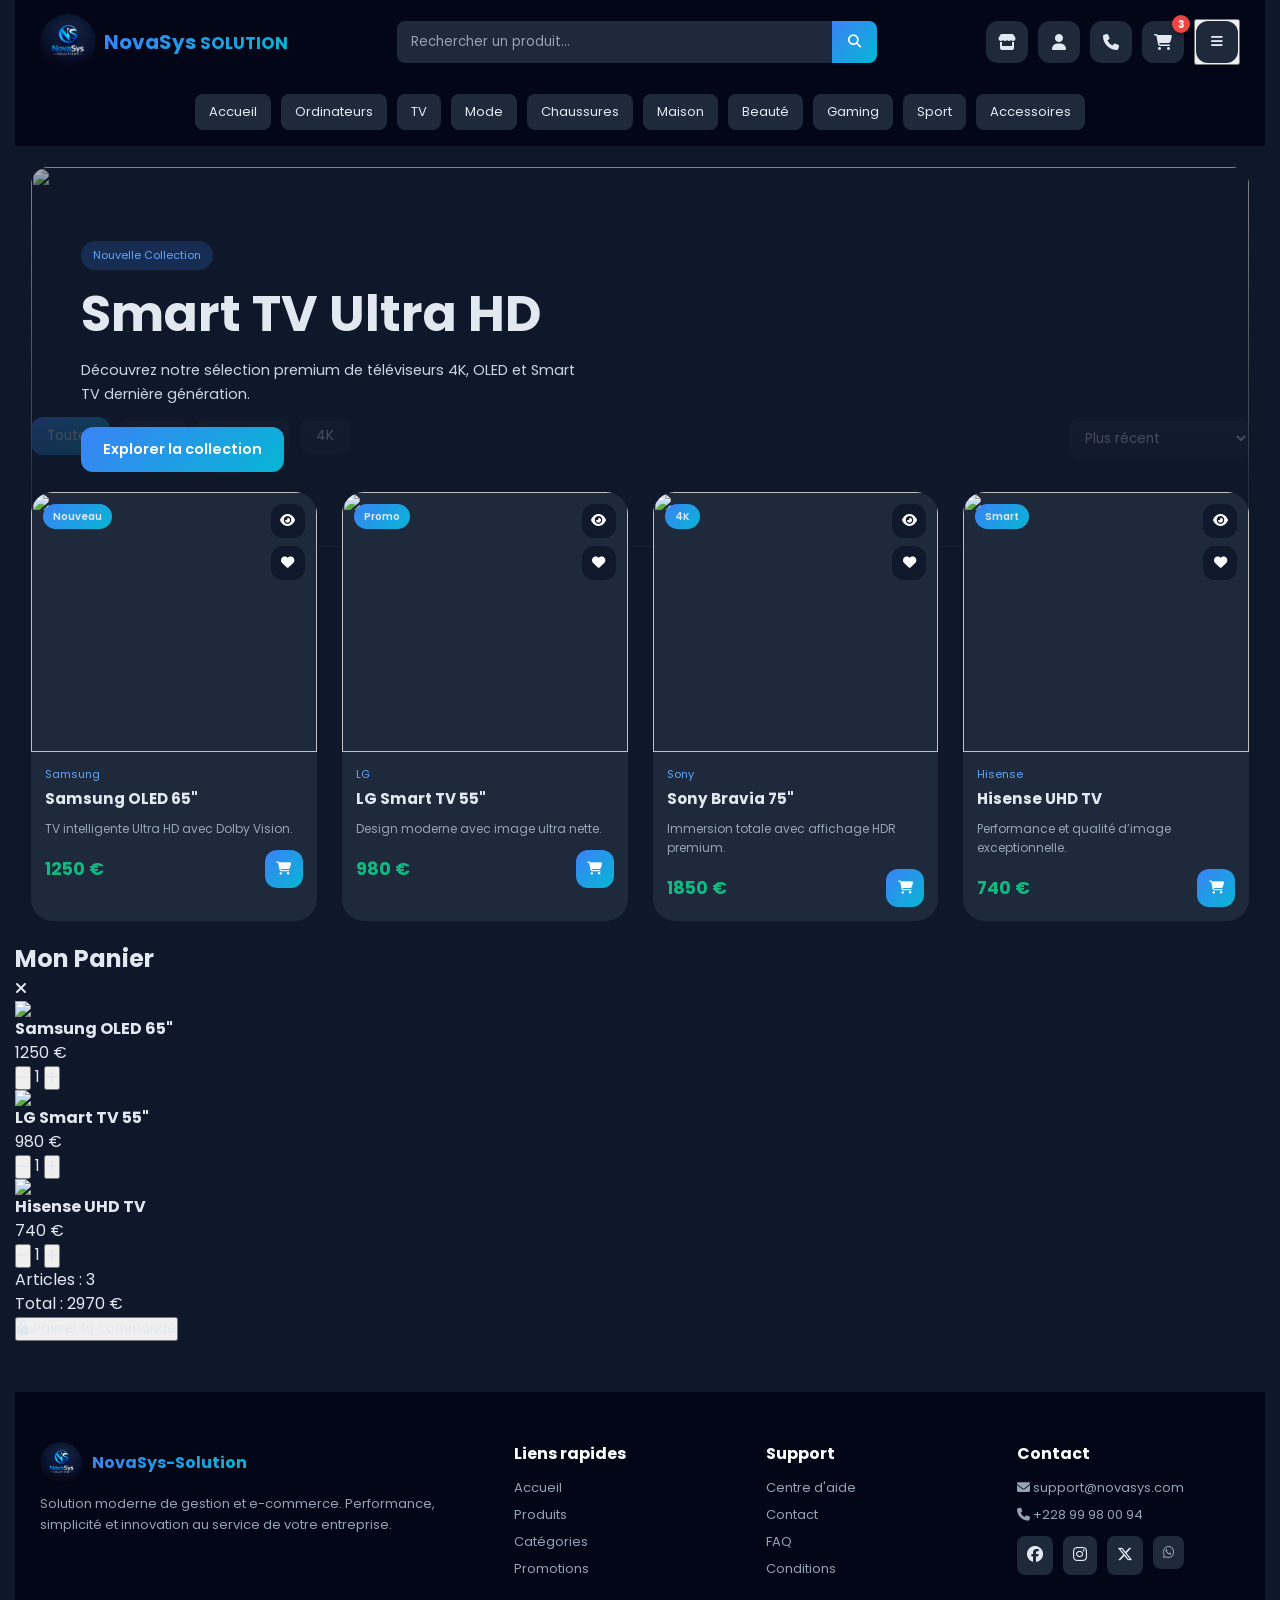
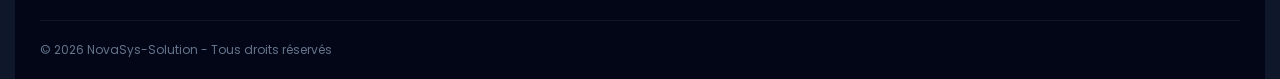
==== commit 2bea9abc: "Update print statement from 'Hello' to 'Goodbye'" ====
--- a/Categories.html
+++ b/Categories.html
@@ -10,12 +10,12 @@
 <link href="https://fonts.googleapis.com/css2?family=Poppins:wght@300;400;500;600;700&display=swap" rel="stylesheet">
 <link rel="stylesheet" href="https://cdnjs.cloudflare.com/ajax/libs/font-awesome/6.5.2/css/all.min.css"/>
 <link rel="stylesheet" href="categorie.css">
-  <link rel="stylesheet" href="r.css">
+  <link rel="stylesheet" href="Style.css">
 </head>
 
 <body>
 
-<!-- ================= NAVBAR ================= -->
+ <!-- ================= NAVBAR ================= -->
   <header class="navbar">
 
     <div class="top-nav">
@@ -66,7 +66,7 @@
     <nav class="category-nav" id="categoryNav" aria-label="Catégories de produits">
       <div class="category-container">
 
-        <a href="Acceuil.html"><div class="category">Accueil</div></a>
+        <a href="index.html"><div class="category">Accueil</div></a>
         <a href="Categories.html"><div class="category">Ordinateurs</div></a>
         <a href="Categories.html"><div class="category">TV</div></a>
         <a href="Categories.html"><div class="category">Mode</div></a>
@@ -703,6 +703,18 @@
 
 updateCart();
 
+   /* ================= MENU MOBILE (recherche + catégories) ================= */
+    const menuToggle = document.getElementById("menuToggle");
+    const search = document.querySelector(".search");
+    const categoryNav = document.getElementById("categoryNav");
+
+    menuToggle.addEventListener("click", () => {
+      const isOpen = search.classList.toggle("mobile-open");
+      categoryNav.classList.toggle("mobile-open");
+      menuToggle.querySelector("i").className = isOpen ? "fa fa-xmark" : "fa fa-bars";
+      menuToggle.setAttribute("aria-expanded", isOpen);
+    });
+
 </script>
 
 </body>
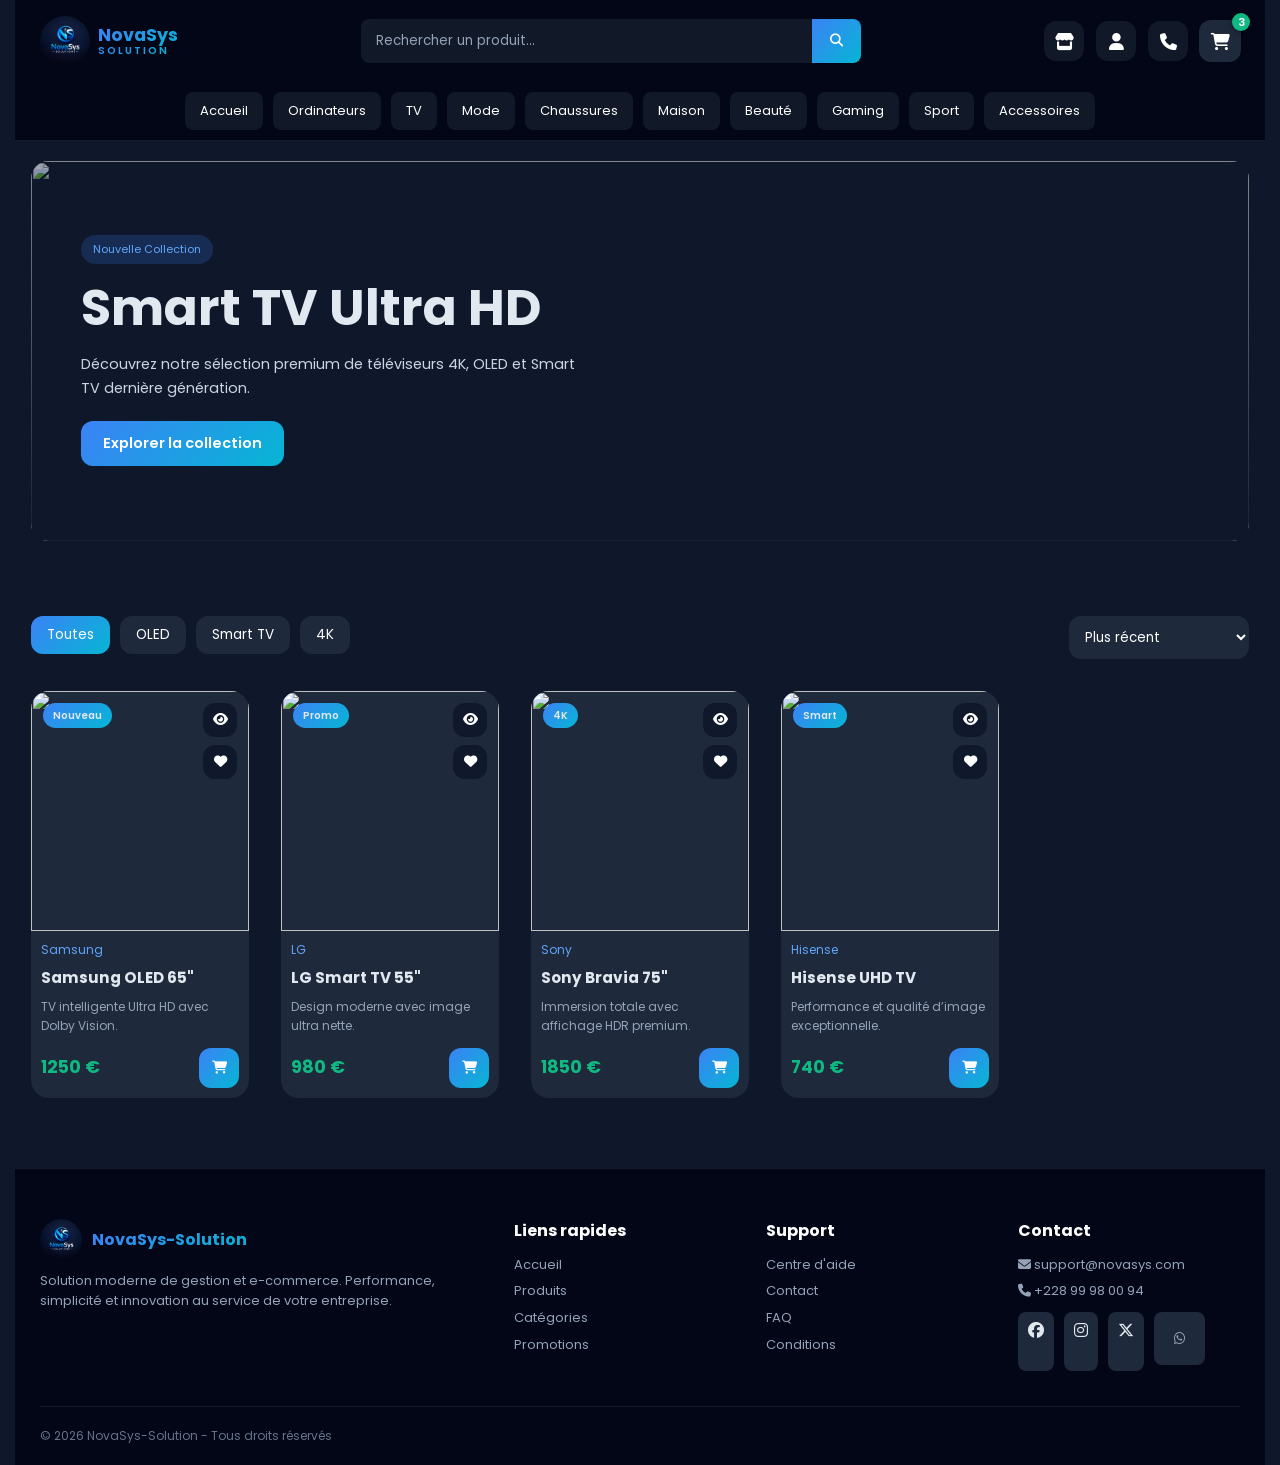
==== commit f98e8226: "Update print statement from 'Hello' to 'Goodbye'" ====
--- a/Categories.html
+++ b/Categories.html
@@ -10,7 +10,7 @@
 <link href="https://fonts.googleapis.com/css2?family=Poppins:wght@300;400;500;600;700&display=swap" rel="stylesheet">
 <link rel="stylesheet" href="https://cdnjs.cloudflare.com/ajax/libs/font-awesome/6.5.2/css/all.min.css"/>
 <link rel="stylesheet" href="categorie.css">
-  <link rel="stylesheet" href="Style.css">
+  <link rel="stylesheet" href="r.css">
 </head>
 
 <body>
--- a/r.css
+++ b/r.css
@@ -0,0 +1,1474 @@
+/* =====================================================================
+   NOVASYS-SOLUTION — FEUILLE DE STYLE PRINCIPALE (r.css)
+   Réécriture complète — approche MOBILE-FIRST
+   Breakpoints : 576px / 768px / 992px / 1200px / 1400px
+   ===================================================================== */
+
+/* =====================================================================
+   1. RESET
+   ===================================================================== */
+*,
+*::before,
+*::after {
+  margin: 0;
+  padding: 0;
+  box-sizing: border-box;
+}
+
+html {
+  scroll-behavior: smooth;
+  -webkit-text-size-adjust: 100%;
+  /* Réserve un espace de la largeur de la scrollbar des DEUX côtés,
+     pour que le contenu centré (navbar, sections...) ne soit plus
+     décalé visuellement vers la gauche à cause de la scrollbar
+     qui, par défaut, ne "mange" de l'espace qu'à droite. */
+  scrollbar-gutter: stable both-edges;
+}
+
+body {
+  font-family: 'Poppins', sans-serif;
+  background: var(--dark);
+  color: var(--text);
+  line-height: 1.5;
+  -webkit-font-smoothing: antialiased;
+}
+
+img {
+  display: block;
+  max-width: 100%;
+}
+
+button,
+input {
+  font-family: inherit;
+  color: inherit;
+}
+
+a {
+  color: inherit;
+}
+
+ul,
+ol {
+  list-style: none;
+}
+
+/* Accessibilité clavier */
+a:focus-visible,
+button:focus-visible,
+input:focus-visible,
+.category:focus-visible,
+[tabindex]:focus-visible {
+  outline: 2px solid var(--secondary);
+  outline-offset: 2px;
+  border-radius: 6px;
+}
+
+/* Masque proprement les barres de défilement horizontales décoratives */
+.category-container,
+.filters {
+  scrollbar-width: thin;
+  scrollbar-color: var(--primary) transparent;
+}
+
+
+/* =====================================================================
+   2. DESIGN TOKENS (variables globales)
+   ===================================================================== */
+:root {
+  /* Couleurs */
+  --dark: #0f172a;
+  --dark-strong: #020617;
+  --card: #1e293b;
+  --surface: #111827;
+  --primary: #3b82f6;
+  --secondary: #06b6d4;
+  --gradient: linear-gradient(135deg, var(--primary), var(--secondary));
+  --text: #e2e8f0;
+  --muted: #94a3b8;
+  --success: #10b981;
+  --danger: #ef4444;
+  --border-soft: rgba(255, 255, 255, 0.08);
+
+  /* Rayons */
+  --radius-sm: 8px;
+  --radius-md: 12px;
+  --radius-lg: 18px;
+  --radius-xl: 24px;
+  --radius-pill: 999px;
+
+  /* Ombres */
+  --shadow-sm: 0 4px 12px rgba(0, 0, 0, 0.25);
+  --shadow-md: 0 15px 35px rgba(0, 0, 0, 0.35);
+  --shadow-lg: 0 25px 50px rgba(0, 0, 0, 0.35);
+
+  /* Transitions */
+  --transition-fast: 0.2s ease;
+  --transition-base: 0.3s ease;
+  --transition-slow: 0.6s ease;
+
+  /* Conteneurs */
+  --container-max: 1300px;
+  --container-wide: 1500px;
+
+  /* Hauteur de la navbar fixe (mobile) — utilisée pour le padding-top du body */
+  --navbar-height: 90px;
+}
+
+
+/* =====================================================================
+   3. NAVBAR
+   ===================================================================== */
+.navbar {
+  width: 100%;
+  background: var(--dark-strong);
+  border-bottom: 1px solid var(--border-soft);
+  position: fixed;
+  top: 0;
+  left: 0;
+  z-index: 999;
+}
+
+/* Compense la navbar fixe en mobile/tablette */
+body {
+  padding-top: var(--navbar-height);
+}
+
+/* ---------- TOP NAV ---------- */
+.top-nav {
+  display: flex;
+  justify-content: center;
+  padding: 10px 16px;
+}
+
+.top-container {
+  width: 100%;
+  max-width: var(--container-max);
+  display: flex;
+  align-items: center;
+  justify-content: space-between;
+  flex-wrap: wrap;   /* permet à .search de passer sur sa propre ligne en mobile */
+  gap: 8px;
+}
+
+.icons {
+  display: flex;
+  align-items: center;
+  justify-content: flex-end;
+  gap: 8px;
+  flex-shrink: 0;
+  margin-left: auto;
+}
+
+/* ---------- LOGO ---------- */
+.logo {
+  display: flex;
+  align-items: center;
+  gap: 8px;
+  flex: 0 1 auto;
+  min-width: 0;
+}
+
+.logo img {
+  width: 34px;
+  height: 34px;
+  object-fit: cover;
+  border-radius: 50%;
+  flex-shrink: 0;
+}
+
+.logo span {
+  display: flex;
+  flex-direction: column;
+  line-height: 1.1;
+  font-size: 0.85rem;
+  font-weight: 700;
+  color: white;
+  white-space: nowrap;
+  overflow: hidden;
+  text-overflow: ellipsis;
+}
+
+.logo small {
+  font-size: 0.55rem;
+  letter-spacing: 2px;
+  font-weight: 600;
+  color: #38bdf8;
+}
+
+/* ---------- BARRE DE RECHERCHE ---------- */
+.search {
+  display: none;            /* cachée par défaut en mobile, ouverte via menu-toggle */
+  width: 100%;
+  order: 99;
+  margin-top: 12px;
+}
+
+.search.mobile-open {
+  display: flex;
+}
+
+.search input {
+  width: 100%;
+  padding: 12px 15px;
+  border: none;
+  outline: none;
+  background: var(--surface);
+  color: white;
+  border-radius: var(--radius-sm) 0 0 var(--radius-sm);
+}
+
+.search input::placeholder {
+  color: var(--muted);
+}
+
+.search button {
+  padding: 0 18px;
+  border: none;
+  background: var(--gradient);
+  color: white;
+  border-radius: 0 var(--radius-sm) var(--radius-sm) 0;
+  cursor: pointer;
+  transition: filter var(--transition-fast);
+}
+
+.search button:hover {
+  filter: brightness(1.1);
+}
+
+/* ---------- ICÔNES ---------- */
+.icons > i,
+.icons a i,
+.cart-icon {
+  width: 36px;
+  height: 36px;
+  display: flex;
+  align-items: center;
+  justify-content: center;
+  background: var(--surface);
+  border-radius: var(--radius-md);
+  color: white;
+  font-size: 15px;
+  cursor: pointer;
+  transition: background var(--transition-base), transform var(--transition-base);
+}
+
+.icons a {
+  text-decoration: none;
+  display: flex;
+}
+
+.icons > i:hover,
+.icons a i:hover,
+.cart-icon:hover {
+  background: var(--gradient);
+  transform: translateY(-2px);
+}
+
+/* ---------- PANIER ---------- */
+.cart-icon {
+  position: relative;
+}
+
+.cart-badge {
+  position: absolute;
+  top: -6px;
+  right: -6px;
+  width: 16px;
+  height: 16px;
+  display: flex;
+  align-items: center;
+  justify-content: center;
+  background: var(--danger);
+  color: white;
+  font-size: 9px;
+  font-weight: bold;
+  border-radius: 50%;
+}
+
+/* ---------- MENU TOGGLE (mobile) ---------- */
+.menu-toggle {
+  display: flex;
+  align-items: center;
+  justify-content: center;
+  width: 36px;
+  height: 36px;
+  border: none;
+  background: var(--surface);
+  color: white;
+  border-radius: var(--radius-md);
+  font-size: 16px;
+  cursor: pointer;
+  flex-shrink: 0;
+  transition: background var(--transition-base);
+}
+
+.menu-toggle:hover {
+  background: var(--gradient);
+}
+
+/* ---------- CATEGORY NAV ---------- */
+.category-nav {
+  display: none;             /* masquée par défaut en mobile */
+  flex-direction: column;
+  width: 100%;
+  gap: 8px;
+  padding: 0 16px 14px;
+}
+
+.category-nav.mobile-open {
+  display: flex;
+}
+
+.category-container {
+  width: 100%;
+  max-width: var(--container-max);
+  margin: 0 auto;
+  display: flex;
+  flex-direction: column;
+  gap: 8px;
+}
+
+.category-container a {
+  text-decoration: none;
+}
+
+.category {
+  padding: 9px 15px;
+  background: var(--surface);
+  color: white;
+  border-radius: var(--radius-sm);
+  font-size: 13px;
+  text-align: center;
+  cursor: pointer;
+  transition: background var(--transition-base);
+}
+
+.category:hover {
+  background: var(--gradient);
+}
+
+
+/* =====================================================================
+   4. HERO SLIDER
+   ===================================================================== */
+.hero {
+  position: relative;
+  height: 45vh;
+  min-height: 260px;
+  overflow: hidden;
+}
+
+.slide {
+  position: absolute;
+  inset: 0;
+  opacity: 0;
+  transition: opacity 1s ease;
+}
+
+.slide.active {
+  opacity: 1;
+}
+
+.slide img {
+  width: 100%;
+  height: 100%;
+  object-fit: cover;
+  filter: brightness(45%);
+}
+
+.slide-text {
+  position: absolute;
+  left: 20px;
+  bottom: 20px;
+  right: 20px;
+  max-width: 500px;
+}
+
+.slide-text h2 {
+  font-size: clamp(1.25rem, 4vw + 0.5rem, 2rem);
+  line-height: 1.25;
+}
+
+
+/* =====================================================================
+   5. SECTION PRODUITS
+   ===================================================================== */
+.section {
+  padding: 24px 16px;
+  max-width: var(--container-wide);
+  margin: 0 auto;
+}
+
+.section h1 {
+  font-size: clamp(1.3rem, 3vw + 0.5rem, 1.9rem);
+  margin-bottom: 16px;
+}
+
+/* ---------- FILTRES ---------- */
+.filters {
+  display: flex;
+  gap: 10px;
+  margin-bottom: 20px;
+  overflow-x: auto;
+  padding-bottom: 4px;
+  -webkit-overflow-scrolling: touch;
+}
+
+.filters button {
+  flex-shrink: 0;
+  padding: 8px 14px;
+  border: none;
+  border-radius: var(--radius-sm);
+  background: var(--card);
+  color: white;
+  font-size: 0.85rem;
+  cursor: pointer;
+  transition: background var(--transition-base);
+}
+
+.filters button.active,
+.filters button:hover {
+  background: var(--gradient);
+}
+
+/* ---------- GRILLE PRODUITS ---------- */
+.products {
+  display: grid;
+  grid-template-columns: repeat(2, 1fr);
+  gap: 16px;
+}
+
+.product {
+  background: var(--card);
+  border-radius: var(--radius-lg);
+  overflow: hidden;
+  transition: transform var(--transition-base);
+}
+
+.product:hover {
+  transform: translateY(-5px);
+}
+
+.product img {
+  width: 100%;
+  height: 150px;
+  object-fit: cover;
+}
+
+.product-body {
+  padding: 10px;
+}
+
+.product-body h4 {
+  font-size: 0.95rem;
+}
+
+.desc {
+  font-size: 12px;
+  color: var(--muted);
+  margin: 5px 0;
+}
+
+.state {
+  font-size: 12px;
+  color: var(--success);
+}
+
+.price {
+  font-weight: 700;
+  margin: 5px 0;
+}
+
+.actions {
+  display: flex;
+  justify-content: space-between;
+  align-items: center;
+  margin-top: 10px;
+  gap: 6px;
+}
+
+.actions a,
+.actions i {
+  color: var(--muted);
+  cursor: pointer;
+  transition: color var(--transition-fast);
+}
+
+.actions a:hover,
+.actions i:hover {
+  color: var(--primary);
+}
+
+.btn-add {
+  padding: 6px 10px;
+  border: none;
+  border-radius: var(--radius-sm);
+  background: var(--gradient);
+  color: white;
+  cursor: pointer;
+  font-size: 12px;
+  white-space: nowrap;
+}
+
+/* ---------- BOUTON "VOIR PLUS" ---------- */
+.more {
+  text-align: center;
+  margin-top: 25px;
+}
+
+.more button {
+  padding: 10px 20px;
+  border: 1px solid var(--primary);
+  background: transparent;
+  color: white;
+  border-radius: var(--radius-sm);
+  cursor: pointer;
+  transition: background var(--transition-base);
+}
+
+.more button:hover {
+  background: var(--gradient);
+  border-color: transparent;
+}
+
+
+/* =====================================================================
+   6. SECTION CONTACT
+   ===================================================================== */
+.contact-section {
+  padding: 60px 16px;
+  position: relative;
+}
+
+.contact-wrapper {
+  max-width: 1250px;
+  margin: 0 auto;
+  display: grid;
+  grid-template-columns: 1fr;
+  gap: 40px;
+  align-items: center;
+}
+
+/* ---------- LEFT ---------- */
+.contact-left {
+  position: relative;
+}
+
+.contact-mini-title {
+  display: inline-block;
+  padding: 8px 16px;
+  border-radius: var(--radius-pill);
+  background: rgba(59, 130, 246, 0.15);
+  color: #60a5fa;
+  font-size: 12px;
+  font-weight: 600;
+  letter-spacing: 1px;
+}
+
+.contact-left h2 {
+  font-size: clamp(1.6rem, 4vw + 0.5rem, 3rem);
+  line-height: 1.2;
+  margin: 16px 0;
+}
+
+.contact-description {
+  color: var(--muted);
+  line-height: 1.8;
+  font-size: 15px;
+  margin-bottom: 30px;
+  max-width: 500px;
+}
+
+/* ---------- CARTES DE CONTACT ---------- */
+.contact-cards {
+  display: grid;
+  grid-template-columns: 1fr;
+  gap: 16px;
+}
+
+.contact-card {
+  background: rgba(255, 255, 255, 0.03);
+  border: 1px solid rgba(255, 255, 255, 0.05);
+  padding: 18px;
+  border-radius: var(--radius-xl);
+  display: flex;
+  gap: 16px;
+  align-items: flex-start;
+  transition: transform var(--transition-base), border-color var(--transition-base);
+  backdrop-filter: blur(10px);
+}
+
+.contact-card:hover {
+  transform: translateY(-5px);
+  border-color: rgba(59, 130, 246, 0.3);
+}
+
+.contact-card-icon {
+  min-width: 50px;
+  height: 50px;
+  border-radius: var(--radius-lg);
+  background: var(--gradient);
+  display: flex;
+  justify-content: center;
+  align-items: center;
+  font-size: 18px;
+  box-shadow: 0 10px 20px rgba(59, 130, 246, 0.25);
+}
+
+.contact-card h4 {
+  margin-bottom: 6px;
+  font-size: 15px;
+}
+
+.contact-card p {
+  color: var(--muted);
+  font-size: 13px;
+  line-height: 1.5;
+}
+
+/* ---------- SOCIAUX ---------- */
+.contact-socials {
+  margin-top: 30px;
+  display: flex;
+  gap: 12px;
+}
+
+.social {
+  width: 46px;
+  height: 46px;
+  border-radius: var(--radius-lg);
+  background: rgba(255, 255, 255, 0.04);
+  display: flex;
+  justify-content: center;
+  align-items: center;
+  cursor: pointer;
+  border: 1px solid rgba(255, 255, 255, 0.05);
+  transition: transform var(--transition-base), background var(--transition-base);
+}
+
+.social:hover {
+  transform: translateY(-5px);
+  background: var(--gradient);
+}
+
+/* ---------- RIGHT (MAP + FLOATING CARD) ---------- */
+.contact-right {
+  position: relative;
+}
+
+.map-box {
+  height: 320px;
+  border-radius: var(--radius-xl);
+  overflow: hidden;
+  box-shadow: var(--shadow-lg);
+  border: 1px solid rgba(255, 255, 255, 0.05);
+}
+
+.floating-contact {
+  position: relative;
+  left: 0;
+  bottom: 0;
+  width: 100%;
+  margin-top: 20px;
+  background: rgba(15, 23, 42, 0.95);
+  backdrop-filter: blur(15px);
+  border: 1px solid rgba(255, 255, 255, 0.06);
+  padding: 22px;
+  border-radius: var(--radius-xl);
+  box-shadow: var(--shadow-md);
+}
+
+.floating-contact h3 {
+  margin-bottom: 10px;
+}
+
+.floating-contact p {
+  color: var(--muted);
+  font-size: 14px;
+  line-height: 1.6;
+  margin-bottom: 16px;
+}
+
+.floating-contact button {
+  width: 100%;
+  padding: 12px;
+  border: none;
+  border-radius: var(--radius-md);
+  background: var(--gradient);
+  color: white;
+  font-weight: 600;
+  cursor: pointer;
+  transition: transform var(--transition-base);
+}
+
+.floating-contact button:hover {
+  transform: translateY(-2px);
+}
+
+
+/* =====================================================================
+   7. FOOTER
+   ===================================================================== */
+.footer {
+  background: var(--dark-strong);
+  margin-top: 50px;
+  padding: 50px 16px 20px;
+  border-top: 1px solid var(--border-soft);
+}
+
+.footer-container {
+  max-width: 1200px;
+  margin: 0 auto;
+  display: grid;
+  grid-template-columns: 1fr;
+  gap: 30px;
+  text-align: left;
+}
+
+.footer-col h3 {
+  margin-bottom: 12px;
+  font-size: 16px;
+  color: white;
+}
+
+.footer-col p,
+.footer-col a {
+  color: var(--muted);
+  font-size: 13px;
+  line-height: 1.6;
+  text-decoration: none;
+  display: block;
+  margin-bottom: 6px;
+  transition: color var(--transition-fast), transform var(--transition-fast);
+}
+
+.footer-col a:hover {
+  color: var(--primary);
+  transform: translateX(3px);
+}
+
+.footer-logo {
+  display: flex;
+  align-items: center;
+  justify-content: flex-start;
+  gap: 10px;
+  margin-bottom: 10px;
+}
+
+.footer-logo img {
+  width: 42px;
+  height: 42px;
+  border-radius: 50%;
+  object-fit: cover;
+}
+
+.footer-logo span {
+  font-weight: 700;
+  background: var(--gradient);
+  -webkit-background-clip: text;
+  -webkit-text-fill-color: transparent;
+  background-clip: text;
+}
+
+.socials {
+  margin-top: 10px;
+  display: flex;
+  justify-content: flex-start;
+  gap: 10px;
+}
+
+.socials i,
+.socials a {
+  background: var(--card);
+  padding: 10px;
+  border-radius: var(--radius-sm);
+  cursor: pointer;
+  transition: background var(--transition-fast), transform var(--transition-fast);
+}
+
+.socials i:hover,
+.socials a:hover {
+  background: var(--gradient);
+  transform: translateY(-3px);
+}
+
+.footer-bottom {
+  max-width: 1200px;
+  margin: 35px auto 0;
+  text-align: left;
+  padding-top: 20px;
+  border-top: 1px solid var(--border-soft);
+  color: #64748b;
+  font-size: 12px;
+}
+
+
+/* =====================================================================
+   8. SECTION "PRODUITS RÉCENTS" (bloc réutilisable, conservé pour
+      compatibilité avec les autres pages du site)
+   ===================================================================== */
+.recent-section {
+  max-width: 1200px;
+  margin: 50px auto;
+  padding: 0 16px;
+}
+
+.section-header {
+  display: flex;
+  flex-direction: column;
+  align-items: flex-start;
+  gap: 12px;
+  margin-bottom: 24px;
+}
+
+.section-header h2 {
+  font-size: clamp(1.4rem, 3vw + 0.5rem, 1.9rem);
+  margin: 8px 0;
+}
+
+.section-header p {
+  color: var(--muted);
+  font-size: 14px;
+}
+
+.section-badge {
+  background: rgba(59, 130, 246, 0.15);
+  color: #60a5fa;
+  padding: 6px 12px;
+  border-radius: var(--radius-pill);
+  font-size: 12px;
+}
+
+.view-all {
+  border: none;
+  background: var(--gradient);
+  color: white;
+  padding: 12px 18px;
+  border-radius: var(--radius-md);
+  cursor: pointer;
+  font-weight: 600;
+  display: flex;
+  align-items: center;
+  gap: 8px;
+  transition: transform var(--transition-base);
+}
+
+.view-all:hover {
+  transform: translateY(-2px);
+}
+
+.recent-products {
+  display: grid;
+  grid-template-columns: 1fr;
+  gap: 20px;
+}
+
+.recent-product {
+  background: var(--card);
+  border-radius: var(--radius-xl);
+  overflow: hidden;
+  position: relative;
+  transition: transform var(--transition-base);
+}
+
+.recent-product:hover {
+  transform: translateY(-6px);
+}
+
+.product-image {
+  position: relative;
+  overflow: hidden;
+}
+
+.product-image img {
+  width: 100%;
+  height: 220px;
+  object-fit: cover;
+  transition: transform var(--transition-slow);
+}
+
+.recent-product:hover img {
+  transform: scale(1.05);
+}
+
+.product-overlay {
+  position: absolute;
+  top: 15px;
+  right: 15px;
+  display: flex;
+  flex-direction: column;
+  gap: 10px;
+  opacity: 0;
+  transition: opacity var(--transition-base);
+}
+
+.recent-product:hover .product-overlay {
+  opacity: 1;
+}
+
+.overlay-btn {
+  width: 36px;
+  height: 36px;
+  border: none;
+  border-radius: var(--radius-md);
+  background: rgba(15, 23, 42, 0.9);
+  color: white;
+  cursor: pointer;
+  transition: background var(--transition-fast);
+}
+
+.overlay-btn:hover {
+  background: var(--gradient);
+}
+
+.product-tag {
+  position: absolute;
+  left: 15px;
+  top: 15px;
+  background: var(--gradient);
+  padding: 6px 12px;
+  border-radius: var(--radius-pill);
+  font-size: 11px;
+  font-weight: 600;
+}
+
+.recent-body {
+  padding: 16px;
+}
+
+.product-category {
+  color: #60a5fa;
+  font-size: 12px;
+  margin-bottom: 8px;
+}
+
+.recent-body h3 {
+  margin-bottom: 10px;
+  font-size: 17px;
+}
+
+.recent-body p {
+  color: var(--muted);
+  font-size: 13px;
+  line-height: 1.5;
+  margin-bottom: 16px;
+}
+
+.product-bottom {
+  display: flex;
+  justify-content: space-between;
+  align-items: center;
+}
+
+.new-price {
+  color: var(--success);
+  font-size: 18px;
+  font-weight: 700;
+}
+
+.btn-cart {
+  width: 40px;
+  height: 40px;
+  border: none;
+  border-radius: var(--radius-md);
+  background: var(--gradient);
+  color: white;
+  cursor: pointer;
+  transition: transform var(--transition-base);
+}
+
+.btn-cart:hover {
+  transform: scale(1.05);
+}
+
+
+/* =====================================================================
+   9. MEDIA QUERIES — MOBILE-FIRST (min-width croissants)
+   ===================================================================== */
+
+/* ---------- ≥ 576px : petits mobiles → grands mobiles ---------- */
+@media (min-width: 576px) {
+  .products {
+    grid-template-columns: repeat(2, 1fr);
+    gap: 20px;
+  }
+
+  .contact-cards {
+    grid-template-columns: 1fr 1fr;
+  }
+
+  .footer-container {
+    grid-template-columns: 1fr 1fr;
+  }
+}
+
+/* ---------- ≥ 768px : tablettes — la navbar complète revient ---------- */
+@media (min-width: 768px) {
+  :root {
+    --navbar-height: 0px; /* la navbar redevient statique */
+  }
+
+  body {
+    padding-top: 0;
+  }
+
+  .navbar {
+    position: static;
+  }
+
+  .top-nav {
+    padding: 14px 24px;
+  }
+
+  .top-container {
+    gap: 14px;
+  }
+
+  .logo img {
+    width: 50px;
+    height: 50px;
+  }
+
+  .logo span {
+    font-size: 1.1rem;
+  }
+
+  .logo small {
+    font-size: 0.65rem;
+  }
+
+  /* La recherche redevient visible : elle est maintenant un élément à
+     part entière entre le logo et les icônes (plus imbriquée dans .icons),
+     donc elle occupe l'espace central et paraît vraiment centrée. */
+  .search {
+    display: flex;
+    width: auto;
+    flex: 1 1 auto;
+    min-width: 0;       /* autorise le champ à rétrécir sans déborder */
+    max-width: 620px;
+    margin: 0 20px;
+    order: 0;
+  }
+
+  .icons {
+    width: auto;
+    flex: 0 0 auto;
+    gap: 12px;
+    margin-left: 0;
+  }
+
+  .icons > i,
+  .icons a i,
+  .cart-icon {
+    width: 40px;
+    height: 40px;
+    font-size: 17px;
+    flex-shrink: 0;    /* les icônes gardent une taille fixe, jamais écrasées */
+  }
+
+  .menu-toggle {
+    display: none;
+  }
+
+  /* La navigation catégories est maintenant centrée en bloc, comme le
+     bloc logo/recherche/icônes au-dessus, au lieu d'être collée à gauche. */
+  .category-nav {
+    display: flex;
+    flex-direction: row;
+    justify-content: center;
+    width: 100%;
+    padding: 10px 20px;
+    margin-top: 0;
+  }
+
+  .category-container {
+    flex-direction: row;
+    flex-wrap: wrap;
+    justify-content: center;   /* bloc centré comme la barre du dessus */
+    overflow-x: visible;
+    gap: 10px;
+  }
+
+  .category {
+    white-space: nowrap;
+  }
+
+  .hero {
+    height: 55vh;
+  }
+
+  .slide-text {
+    left: 40px;
+    bottom: 40px;
+    right: auto;
+  }
+
+  .products {
+    grid-template-columns: repeat(3, 1fr);
+    gap: 24px;
+  }
+
+  .product img {
+    height: 200px;
+  }
+
+  .contact-wrapper {
+    grid-template-columns: 1fr 1fr;
+    gap: 40px;
+  }
+
+  .map-box {
+    height: 420px;
+  }
+
+  .footer-container {
+    grid-template-columns: 2fr 1fr 1fr 1fr;
+  }
+
+  .recent-products {
+    grid-template-columns: repeat(2, 1fr);
+  }
+
+  .section-header {
+    flex-direction: row;
+    justify-content: space-between;
+    align-items: flex-end;
+  }
+}
+
+/* ---------- ≥ 992px : petits écrans de bureau ---------- */
+@media (min-width: 992px) {
+  .hero {
+    height: 65vh;
+  }
+
+  .slide-text h2 {
+    font-size: 2rem;
+  }
+
+  .products {
+    grid-template-columns: repeat(4, 1fr);
+  }
+
+  .contact-wrapper {
+    grid-template-columns: 1fr 1.1fr;
+    align-items: center;
+  }
+
+  .map-box {
+    height: 520px;
+  }
+
+  .floating-contact {
+    position: absolute;
+    left: -30px;
+    bottom: 30px;
+    width: 260px;
+    margin-top: 0;
+  }
+
+  .recent-products {
+    grid-template-columns: repeat(3, 1fr);
+  }
+}
+
+/* ---------- ≥ 1200px : grands écrans ---------- */
+@media (min-width: 1200px) {
+  .top-nav {
+    padding: 16px 25px;
+  }
+
+  .search {
+    max-width: 500px;
+  }
+
+  .products {
+    grid-template-columns: repeat(5, 1fr);
+    gap: 32px;
+  }
+
+  .product img {
+    height: 240px;
+  }
+
+  .map-box {
+    height: 600px;
+  }
+
+  .floating-contact {
+    left: -40px;
+    bottom: 40px;
+    width: 280px;
+  }
+
+  .recent-products {
+    grid-template-columns: repeat(4, 1fr);
+  }
+}
+
+/* ---------- ≥ 1400px : très grands écrans ---------- */
+@media (min-width: 1400px) {
+  .contact-section {
+    padding: 100px 20px;
+  }
+
+  .section {
+    padding: 40px 20px;
+  }
+}
+
+
+/* =====================================================================
+   10. ACCESSIBILITÉ — préférence utilisateur pour réduire les animations
+   ===================================================================== */
+@media (prefers-reduced-motion: reduce) {
+  *,
+  *::before,
+  *::after {
+    animation-duration: 0.001ms !important;
+    animation-iteration-count: 1 !important;
+    transition-duration: 0.001ms !important;
+    scroll-behavior: auto !important;
+  }
+}
+
+/* paniers */
+
+/* ================= PANIER STYLE DARK ================= */
+
+.cart-sidebar{
+  position: fixed;
+  top: 0;
+  right: -420px;
+  width: 400px;
+  height: 100vh;
+  background: var(--card);
+  box-shadow: -5px 0 25px rgba(0,0,0,0.4);
+  z-index: 9999;
+  transition: 0.4s ease;
+  display: flex;
+  flex-direction: column;
+  border-left: 1px solid rgba(255,255,255,0.05);
+}
+
+.cart-sidebar.active{
+  right: 0;
+}
+
+/* OVERLAY */
+
+.cart-overlay{
+  position: fixed;
+  inset: 0;
+  background: rgba(0,0,0,0.6);
+  z-index: 9998;
+  opacity: 0;
+  visibility: hidden;
+  transition: 0.3s;
+  backdrop-filter: blur(2px);
+}
+
+.cart-overlay.active{
+  opacity: 1;
+  visibility: visible;
+}
+
+/* HEADER */
+
+.cart-header{
+  padding: 20px;
+  border-bottom: 1px solid rgba(255,255,255,0.06);
+  display: flex;
+  justify-content: space-between;
+  align-items: center;
+  background: rgba(255,255,255,0.02);
+}
+
+.cart-header h2{
+  color: var(--text);
+  font-size: 22px;
+  font-weight: 600;
+}
+
+.close-cart{
+  font-size: 22px;
+  color: var(--muted);
+  cursor: pointer;
+  transition: 0.3s;
+}
+
+.close-cart:hover{
+  color: white;
+  transform: rotate(90deg);
+}
+
+/* CONTENU */
+
+.cart-content{
+  flex: 1;
+  overflow-y: auto;
+  padding: 20px;
+}
+
+/* ARTICLE */
+
+.cart-item{
+  display: flex;
+  gap: 15px;
+  margin-bottom: 20px;
+  padding-bottom: 20px;
+  border-bottom: 1px solid rgba(255,255,255,0.05);
+}
+
+.cart-item img{
+  width: 85px;
+  height: 85px;
+  object-fit: cover;
+  border-radius: 12px;
+}
+
+.cart-item-info{
+  width: 100%;
+}
+
+.cart-item-info h4{
+  color: var(--text);
+  font-size: 16px;
+  margin-bottom: 6px;
+}
+
+.cart-price{
+  color: var(--secondary);
+  font-size: 15px;
+  font-weight: 500;
+}
+
+/* ================= QUANTITE ================= */
+
+.quantity-box{
+  display: flex;
+  align-items: center;
+  gap: 10px;
+  margin-top: 14px;
+}
+
+.qty-btn{
+  width: 34px;
+  height: 34px;
+  border: none;
+  border-radius: 10px;
+  background: var(--primary);
+  color: white;
+  cursor: pointer;
+  transition: 0.3s;
+  font-size: 13px;
+}
+
+.qty-btn:hover{
+  background: var(--secondary);
+  transform: scale(1.05);
+}
+
+.qty{
+  min-width: 22px;
+  text-align: center;
+  color: white;
+  font-size: 16px;
+  font-weight: 600;
+}
+
+/* ================= FOOTER ================= */
+
+.cart-footer{
+  padding: 20px;
+  border-top: 1px solid rgba(255,255,255,0.06);
+  background: rgba(255,255,255,0.02);
+}
+
+.cart-total{
+  display: flex;
+  justify-content: space-between;
+  align-items: center;
+  margin-bottom: 16px;
+  color: var(--text);
+  font-size: 17px;
+  font-weight: 600;
+}
+
+#totalPrice{
+  color: var(--success);
+  font-size: 20px;
+}
+
+/* ================= BOUTON ================= */
+
+.checkout-btn{
+  width: 100%;
+  padding: 15px;
+  border: none;
+  border-radius: 14px;
+  background: linear-gradient(
+    135deg,
+    var(--primary),
+    var(--secondary)
+  );
+  color: white;
+  font-size: 16px;
+  font-weight: 600;
+  cursor: pointer;
+  transition: 0.3s;
+}
+
+.checkout-btn:hover{
+  transform: translateY(-2px);
+  box-shadow: 0 10px 20px rgba(59,130,246,0.3);
+}
+
+.checkout-btn i{
+  margin-right: 8px;
+}
+
+/* ================= SCROLLBAR ================= */
+
+.cart-content::-webkit-scrollbar{
+  width: 6px;
+}
+
+.cart-content::-webkit-scrollbar-thumb{
+  background: var(--primary);
+  border-radius: 10px;
+}
+
+/* ================= BADGE PANIER ================= */
+
+.cart-icon{
+  position: relative;
+  cursor: pointer;
+}
+
+.cart-badge{
+  position: absolute;
+  top: -8px;
+  right: -10px;
+  width: 18px;
+  height: 18px;
+  border-radius: 50%;
+  background: var(--success);
+  color: white;
+  font-size: 11px;
+  display: flex;
+  align-items: center;
+  justify-content: center;
+  font-weight: 600;
+}
+
+/* ================= RESPONSIVE ================= */
+
+@media(max-width:500px){
+
+  .cart-sidebar{
+    width: 100%;
+  }
+
+}
